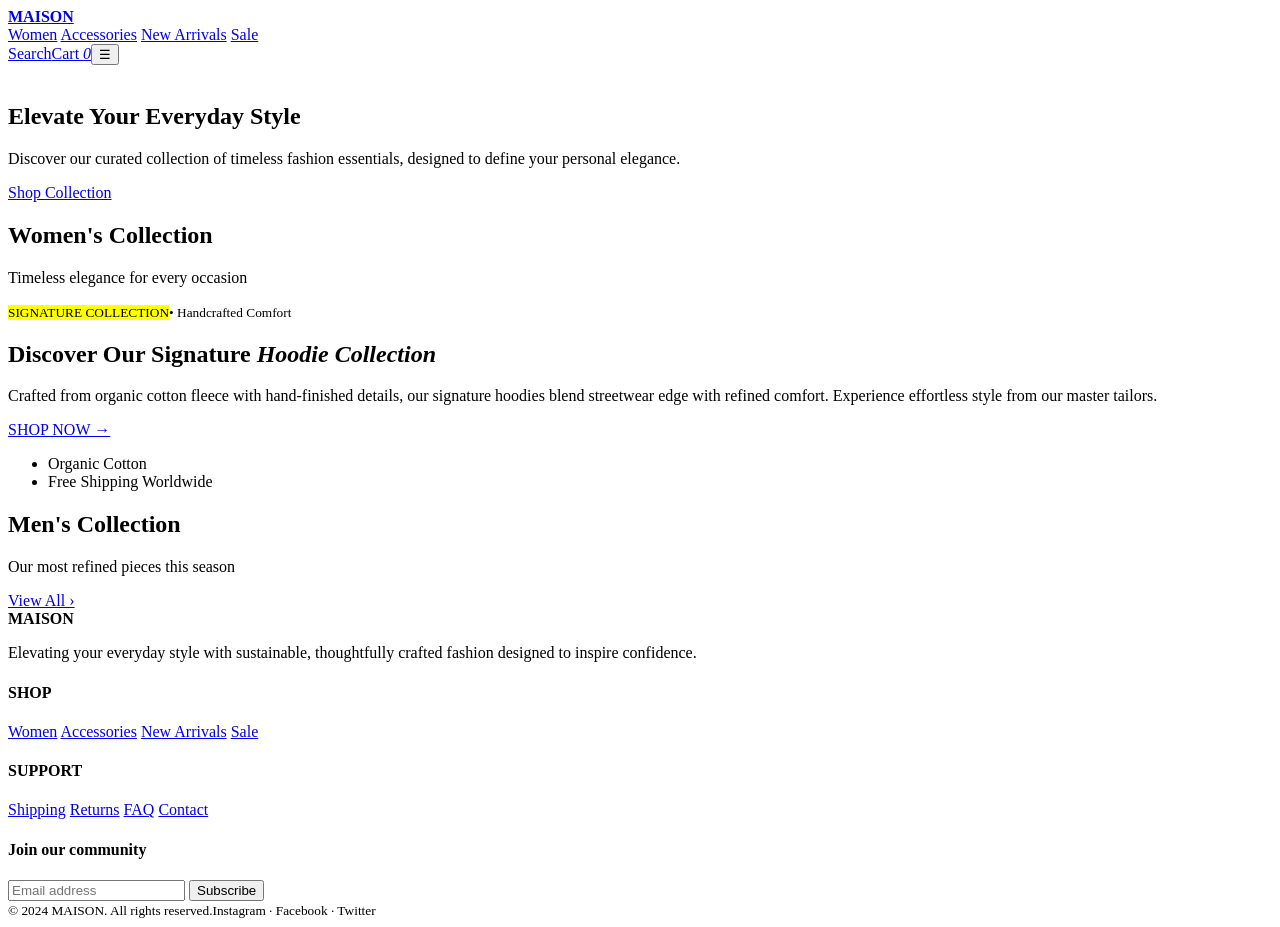
==== Ecommercefrontend/fashion.html @ 2657fc03 "Build the fashion page and the structure of the page" ====
<!DOCTYPE html>
<html lang="en">
<head>
    <meta charset="utf-8">
    <meta name="viewport" content="width=device-width,initial-scale=1">
    <title>MAISON</title>
    <link rel="preconnect" href="https://fonts.googleapis.com">
    <link href="https://fonts.googleapis.com/css2?family=Cormorant+Garamond:ital,wght@0,500;0,600;1,400&family=Inter:wght@400;500;600;700&family=Playfair+Display:wght@600&display=swap" rel="stylesheet">
    <link rel="stylesheet" href="style.css">
</head>
<body>
    <header class="bar">
        <a href="fashion.html"><b>MAISON</b></a>
        <nav aria-label="Main">
            <a href="#shop">Women</a>
            <a href="#shop">Accessories</a>
            <a href="#shop">New Arrivals</a>
            <a href="#shop" class="sale">Sale</a>
        </nav>
        <span><a aria-label="Search" href="#shop">Search</a><a aria-label="Cart" href="#shop">Cart <i class="count">0</i></a><button aria-expanded="false" aria-label="Menu" class="menu">☰</button></span>
    </header>
    <main>
        <section class="hero">
            <img src="images/placeholder.png" alt="">
            <h1>Elevate Your Everyday Style</h1>
            <p>Discover our curated collection of timeless fashion essentials, designed to define your personal elegance.</p>
            <a class="btn light" href="#shop">Shop Collection</a>
        </section>
        <section id="women">
            <div class="head">
                <div>
                    <h2>Women's Collection</h2>
                    <p>Timeless elegance for every occasion</p>
                </div>
            </div>
            <div class="grid" data-set="women"></div>
        </section>
        <section class="feature solo">
            <div>
                <small><mark>SIGNATURE COLLECTION</mark>• Handcrafted Comfort</small>
                <h2>Discover Our Signature <em>Hoodie Collection</em></h2>
                <p>Crafted from organic cotton fleece with hand-finished details, our signature hoodies blend streetwear edge with refined comfort. Experience effortless style from our master tailors.</p>
                <a class="btn" href="#shop">SHOP NOW →</a>
                <ul>
                    <li>Organic Cotton</li>
                    <li>Free Shipping Worldwide</li>
                </ul>
            </div>
        </section>
        <section id="men">
            <div class="head">
                <div>
                    <h2>Men's Collection</h2>
                    <p>Our most refined pieces this season</p>
                </div>
                <a href="#men">View All ›</a>
            </div>
            <div class="grid" data-set="men"></div>
        </section>
    </main>
    <footer class="foot">
        <div>
            <b>MAISON</b>
            <p>Elevating your everyday style with sustainable, thoughtfully crafted fashion designed to inspire confidence.</p>
        </div>
        <nav aria-label="Shop">
            <h4>SHOP</h4>
            <a href="#shop">Women</a>
            <a href="#shop">Accessories</a>
            <a href="#shop">New Arrivals</a>
            <a href="#shop">Sale</a>
        </nav>
        <nav aria-label="Support">
            <h4>SUPPORT</h4>
            <a href="#">Shipping</a>
            <a href="#">Returns</a>
            <a href="#">FAQ</a>
            <a href="#">Contact</a>
        </nav>
        <form novalidate="">
            <h4 class="join">Join our community</h4>
            <input name="email" type="email" placeholder="Email address" aria-label="Email address">
            <button>Subscribe</button>
            <output></output>
        </form>
        <small><span>© 2024 MAISON. All rights reserved.</span><span>Instagram · Facebook · Twitter</span></small>
    </footer>
    <script src="script.js"></script>
</body>
</html>
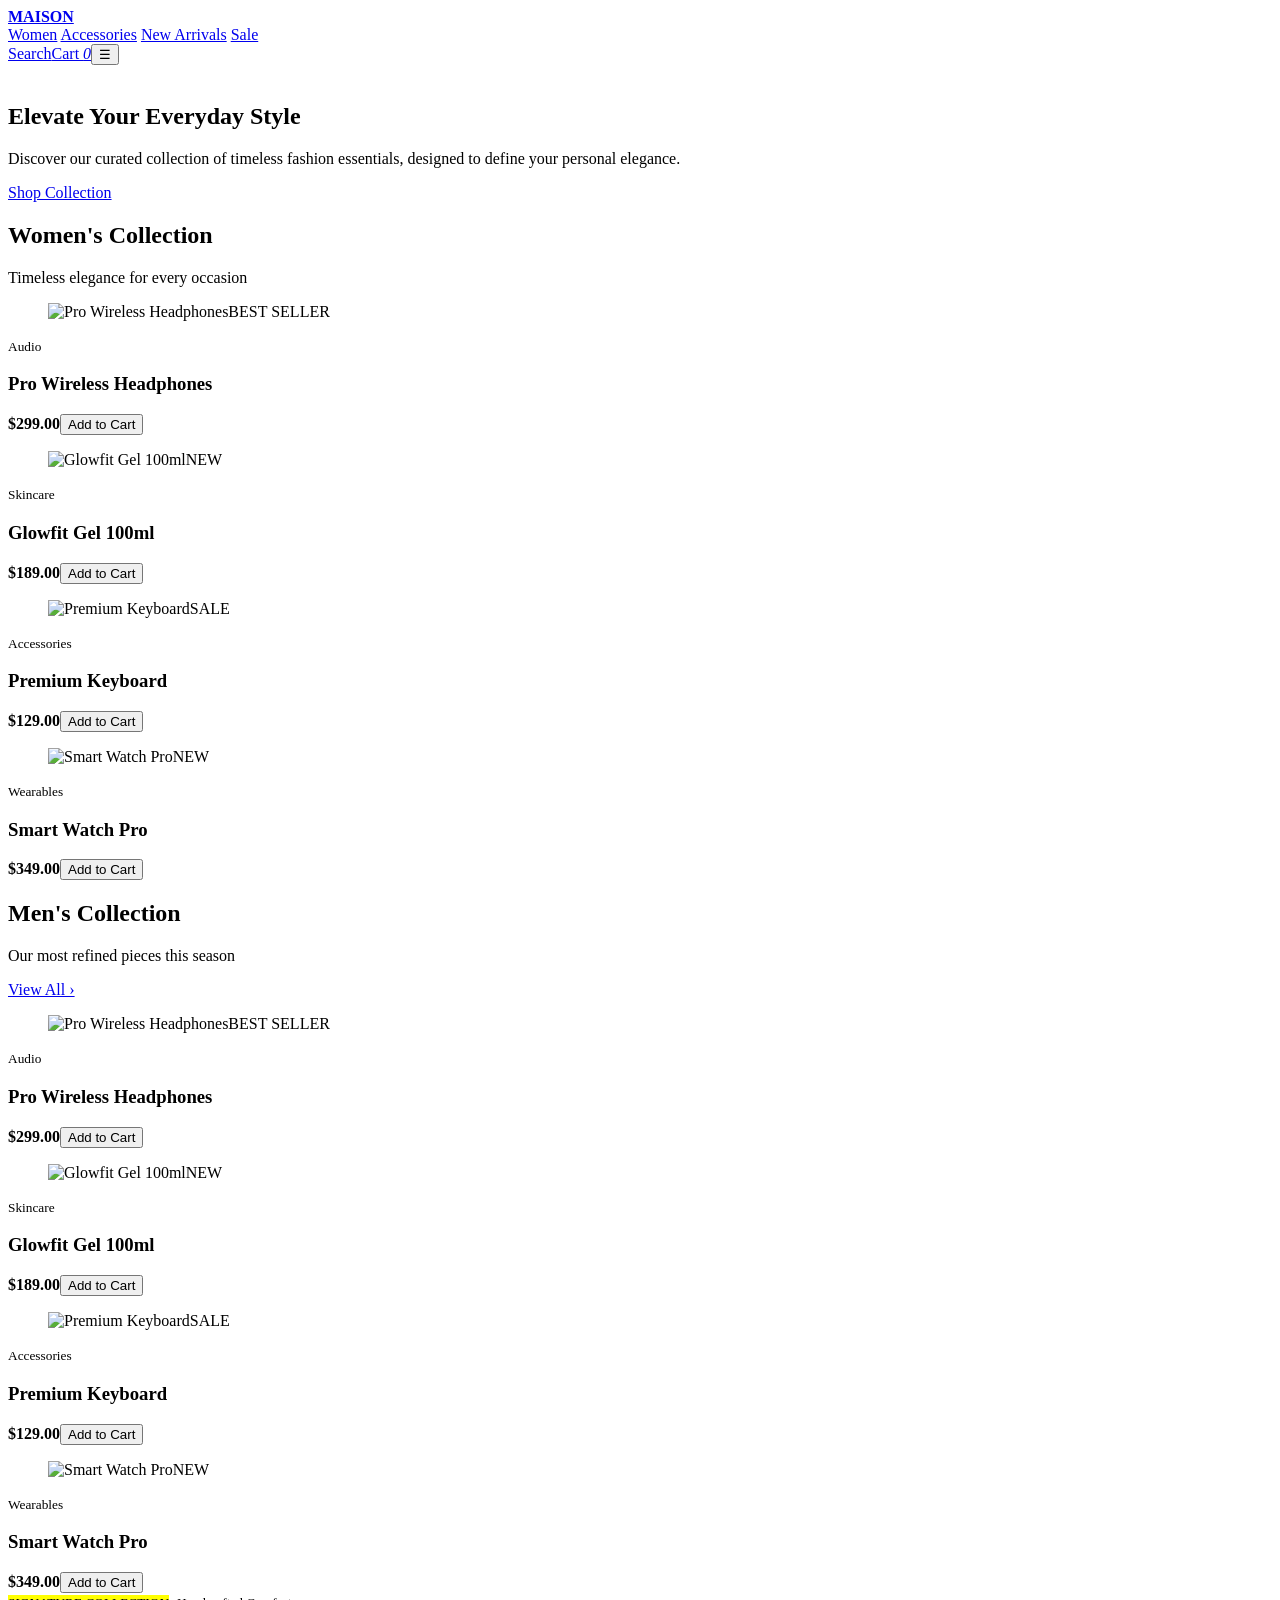
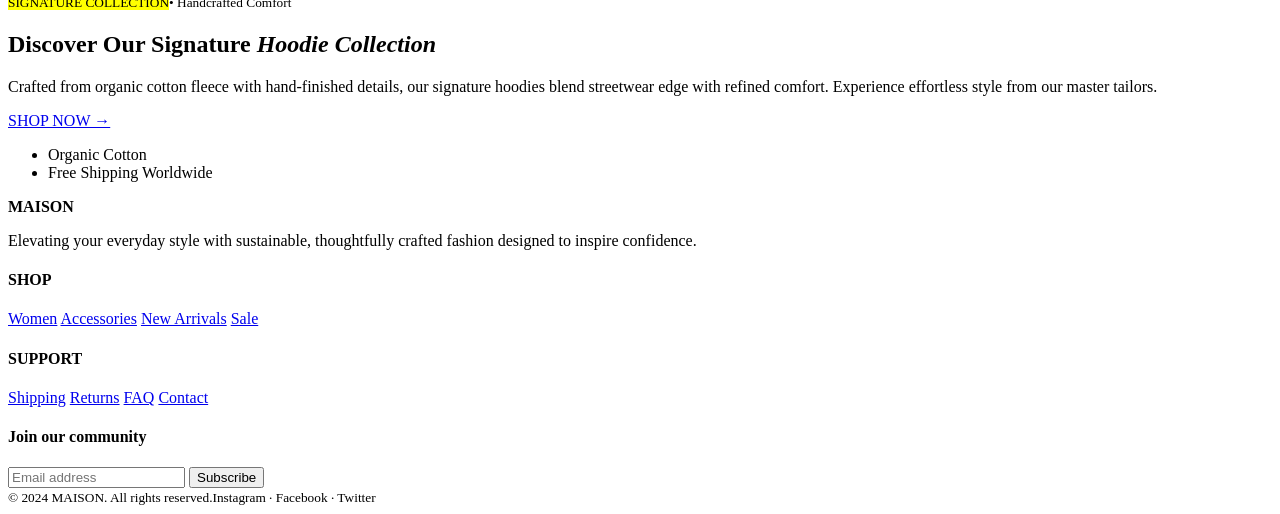
==== commit a1968e13: "add our products section" ====
--- a/Ecommercefrontend/fashion.html
+++ b/Ecommercefrontend/fashion.html
@@ -33,7 +33,69 @@
                     <p>Timeless elegance for every occasion</p>
                 </div>
             </div>
+            <div class="grid four">
+                <article class="card">
+                    <figure><img src="images/product-1.jpg" alt="Pro Wireless Headphones"><span>BEST SELLER</span></figure>
+                    <small>Audio</small>
+                    <h3>Pro Wireless Headphones</h3>
+                    <footer><b>$299.00</b><button>Add to Cart</button></footer>
+                </article>
+                <article class="card">
+                    <figure><img src="images/product-2.jpg" alt="Glowfit Gel 100ml"><span>NEW</span></figure>
+                    <small>Skincare</small>
+                    <h3>Glowfit Gel 100ml</h3>
+                    <footer><b>$189.00</b><button>Add to Cart</button></footer>
+                </article>
+                <article class="card">
+                    <figure><img src="images/product-3.jpg" alt="Premium Keyboard"><span>SALE</span></figure>
+                    <small>Accessories</small>
+                    <h3>Premium Keyboard</h3>
+                    <footer><b>$129.00</b><button>Add to Cart</button></footer>
+                </article>
+                <article class="card">
+                    <figure><img src="images/product-4.jpg" alt="Smart Watch Pro"><span>NEW</span></figure>
+                    <small>Wearables</small>
+                    <h3>Smart Watch Pro</h3>
+                    <footer><b>$349.00</b><button>Add to Cart</button></footer>
+                </article>
+            </div>
             <div class="grid" data-set="women"></div>
+        </section>
+        <section id="men">
+            <div class="head">
+                <div>
+                    <h2>Men's Collection</h2>
+                    <p>Our most refined pieces this season</p>
+                </div>
+                <a href="#men">View All ›</a>
+            </div>
+            <div class="grid four">
+                <article class="card">
+                    <figure><img src="images/product-1.jpg" alt="Pro Wireless Headphones"><span>BEST SELLER</span></figure>
+                    <small>Audio</small>
+                    <h3>Pro Wireless Headphones</h3>
+                    <footer><b>$299.00</b><button>Add to Cart</button></footer>
+                </article>
+                <article class="card">
+                    <figure><img src="images/product-2.jpg" alt="Glowfit Gel 100ml"><span>NEW</span></figure>
+                    <small>Skincare</small>
+                    <h3>Glowfit Gel 100ml</h3>
+                    <footer><b>$189.00</b><button>Add to Cart</button></footer>
+                </article>
+                <article class="card">
+                    <figure><img src="images/product-3.jpg" alt="Premium Keyboard"><span>SALE</span></figure>
+                    <small>Accessories</small>
+                    <h3>Premium Keyboard</h3>
+                    <footer><b>$129.00</b><button>Add to Cart</button></footer>
+                </article>
+                <article class="card">
+                    <figure><img src="images/product-4.jpg" alt="Smart Watch Pro"><span>NEW</span></figure>
+                    <small>Wearables</small>
+                    <h3>Smart Watch Pro</h3>
+                    <footer><b>$349.00</b><button>Add to Cart</button></footer>
+                </article>
+            </div>
+            <div class="grid" data-set="men"></div>
         </section>
         <section class="feature solo">
             <div>
@@ -47,16 +109,7 @@
                 </ul>
             </div>
         </section>
-        <section id="men">
-            <div class="head">
-                <div>
-                    <h2>Men's Collection</h2>
-                    <p>Our most refined pieces this season</p>
-                </div>
-                <a href="#men">View All ›</a>
-            </div>
-            <div class="grid" data-set="men"></div>
-        </section>
+
     </main>
     <footer class="foot">
         <div>
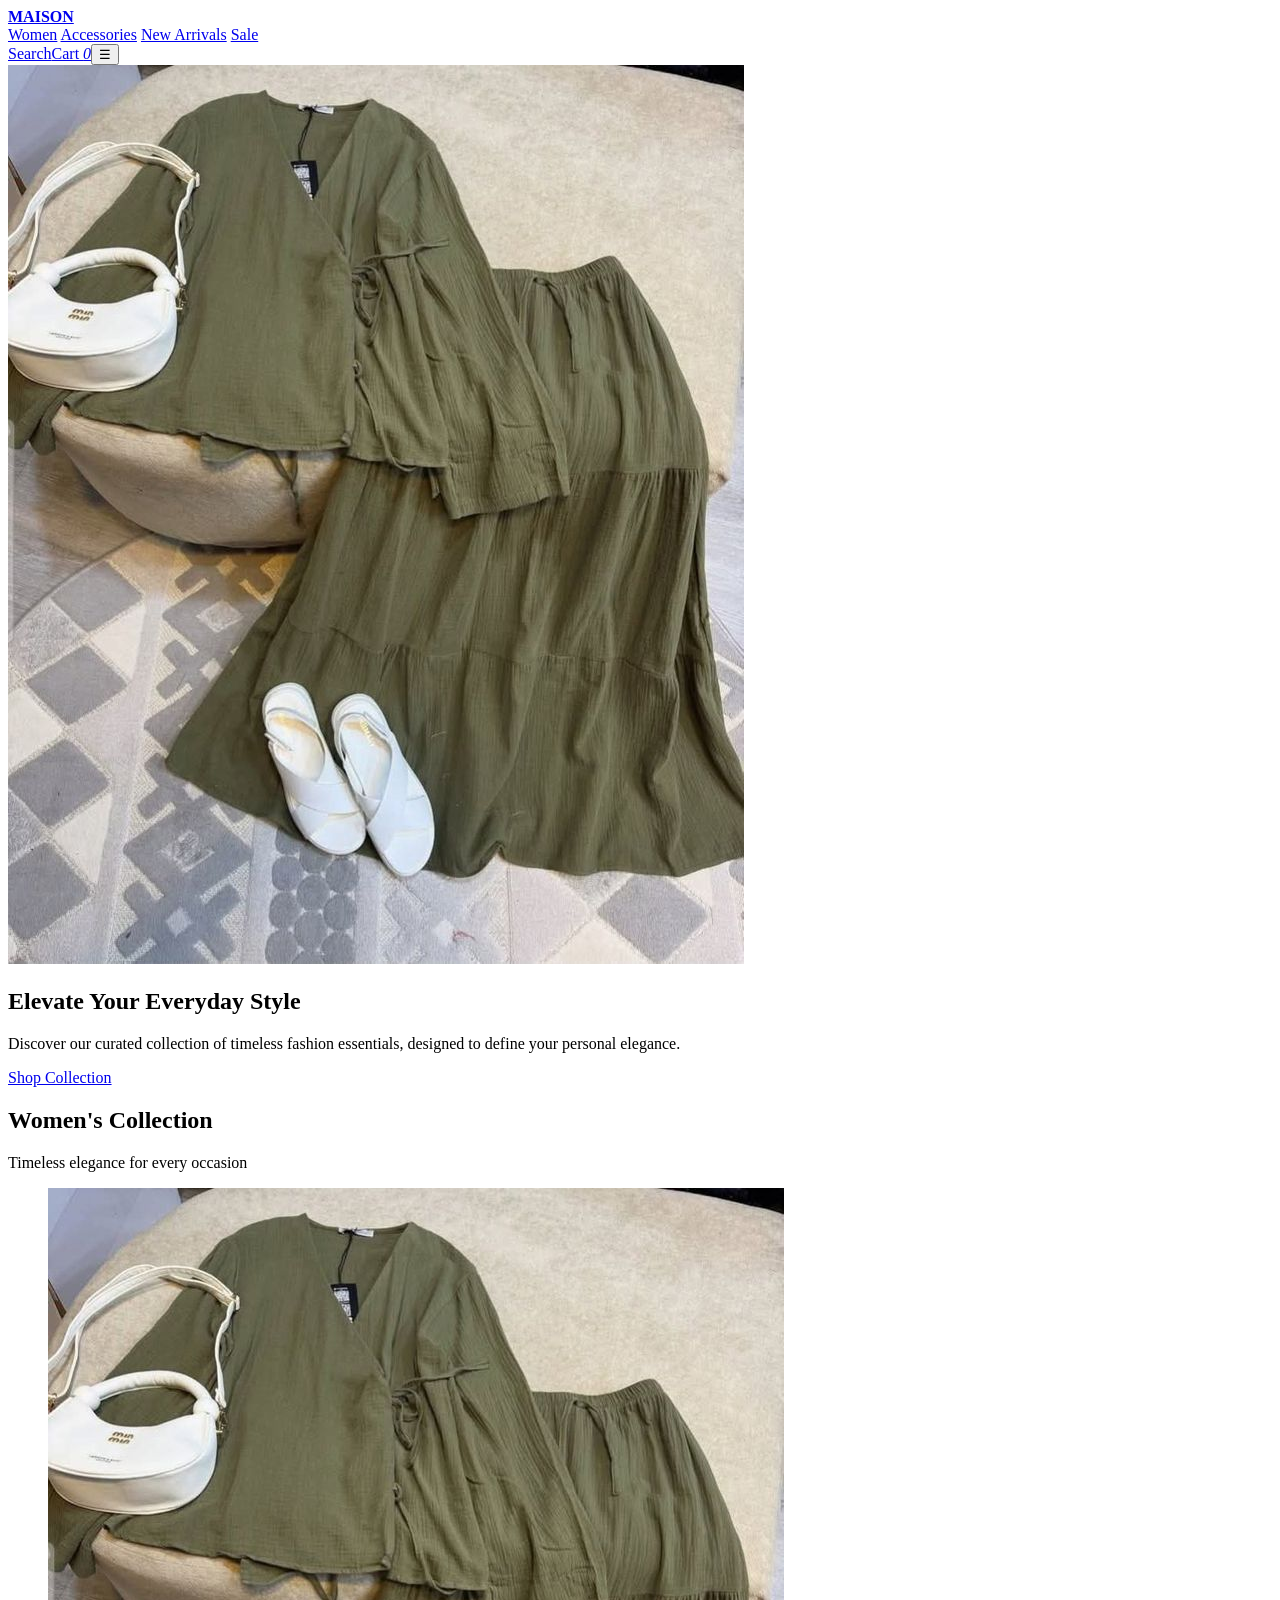
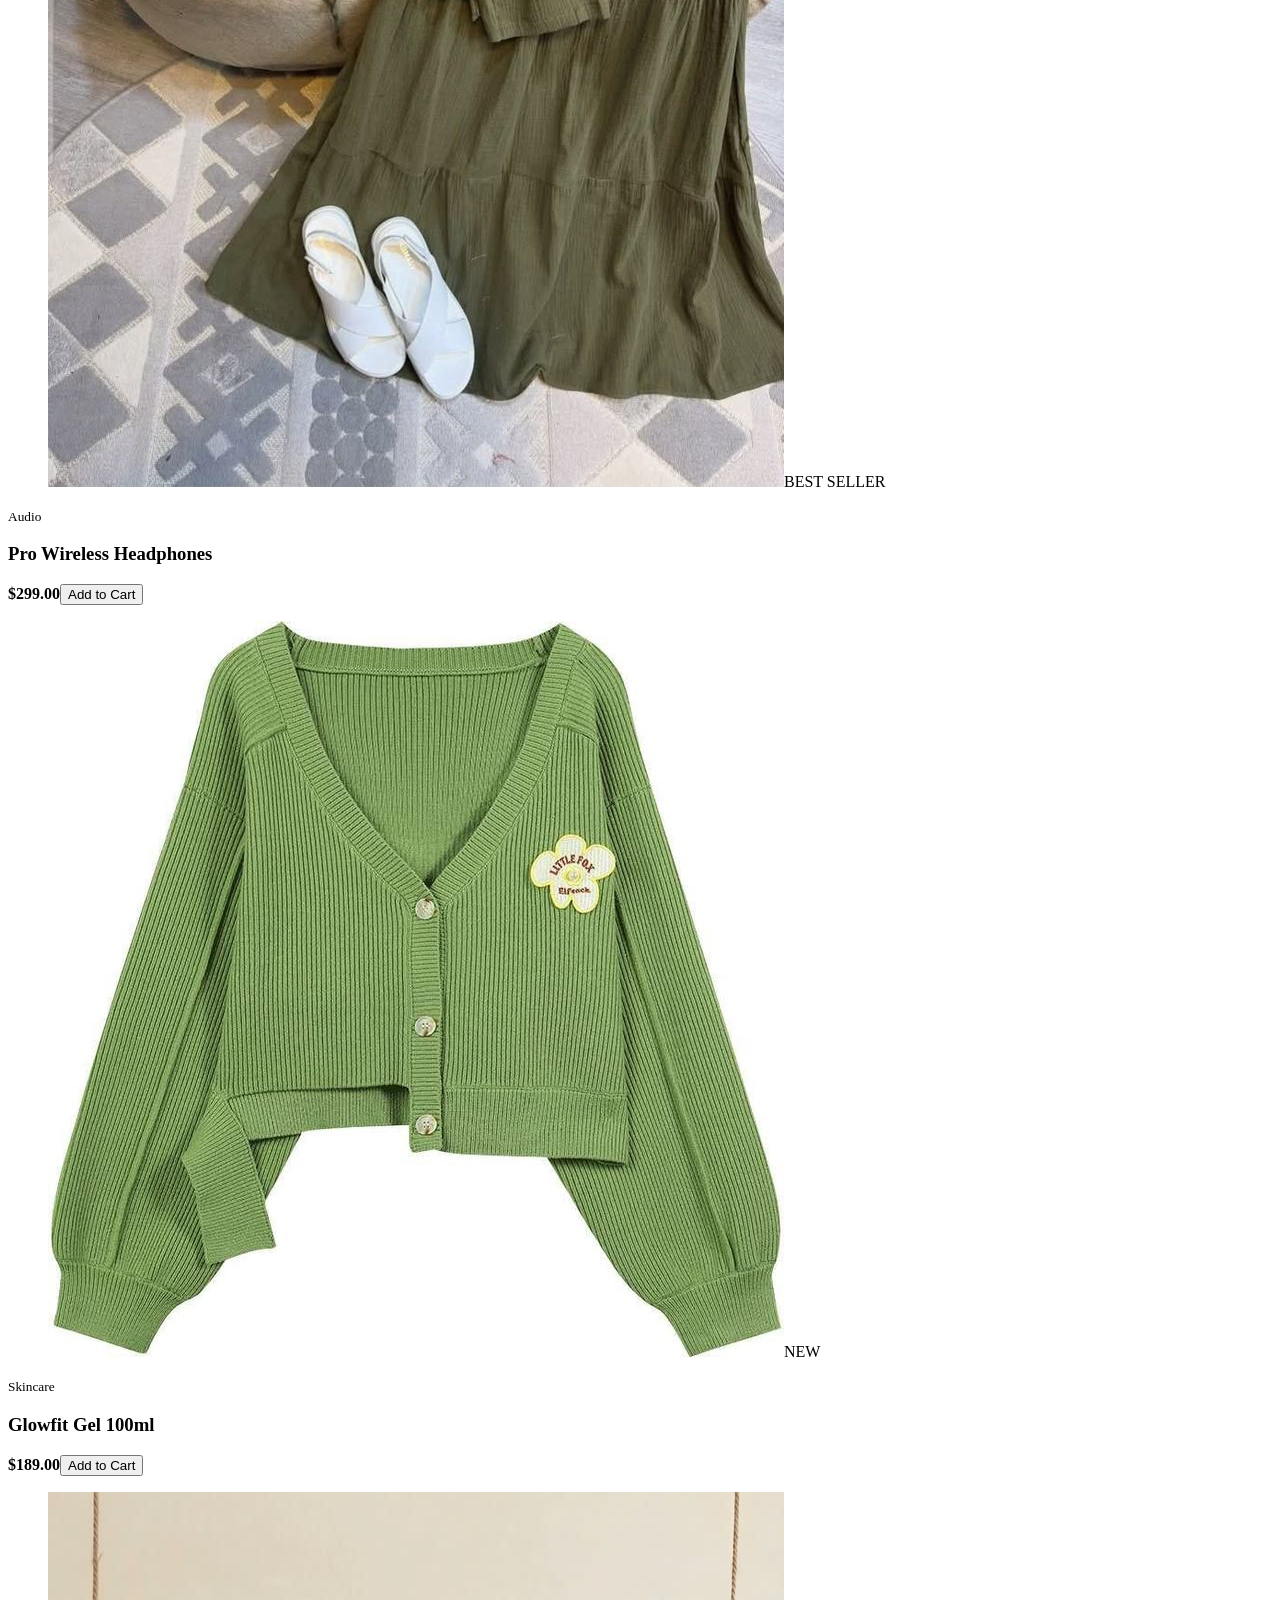
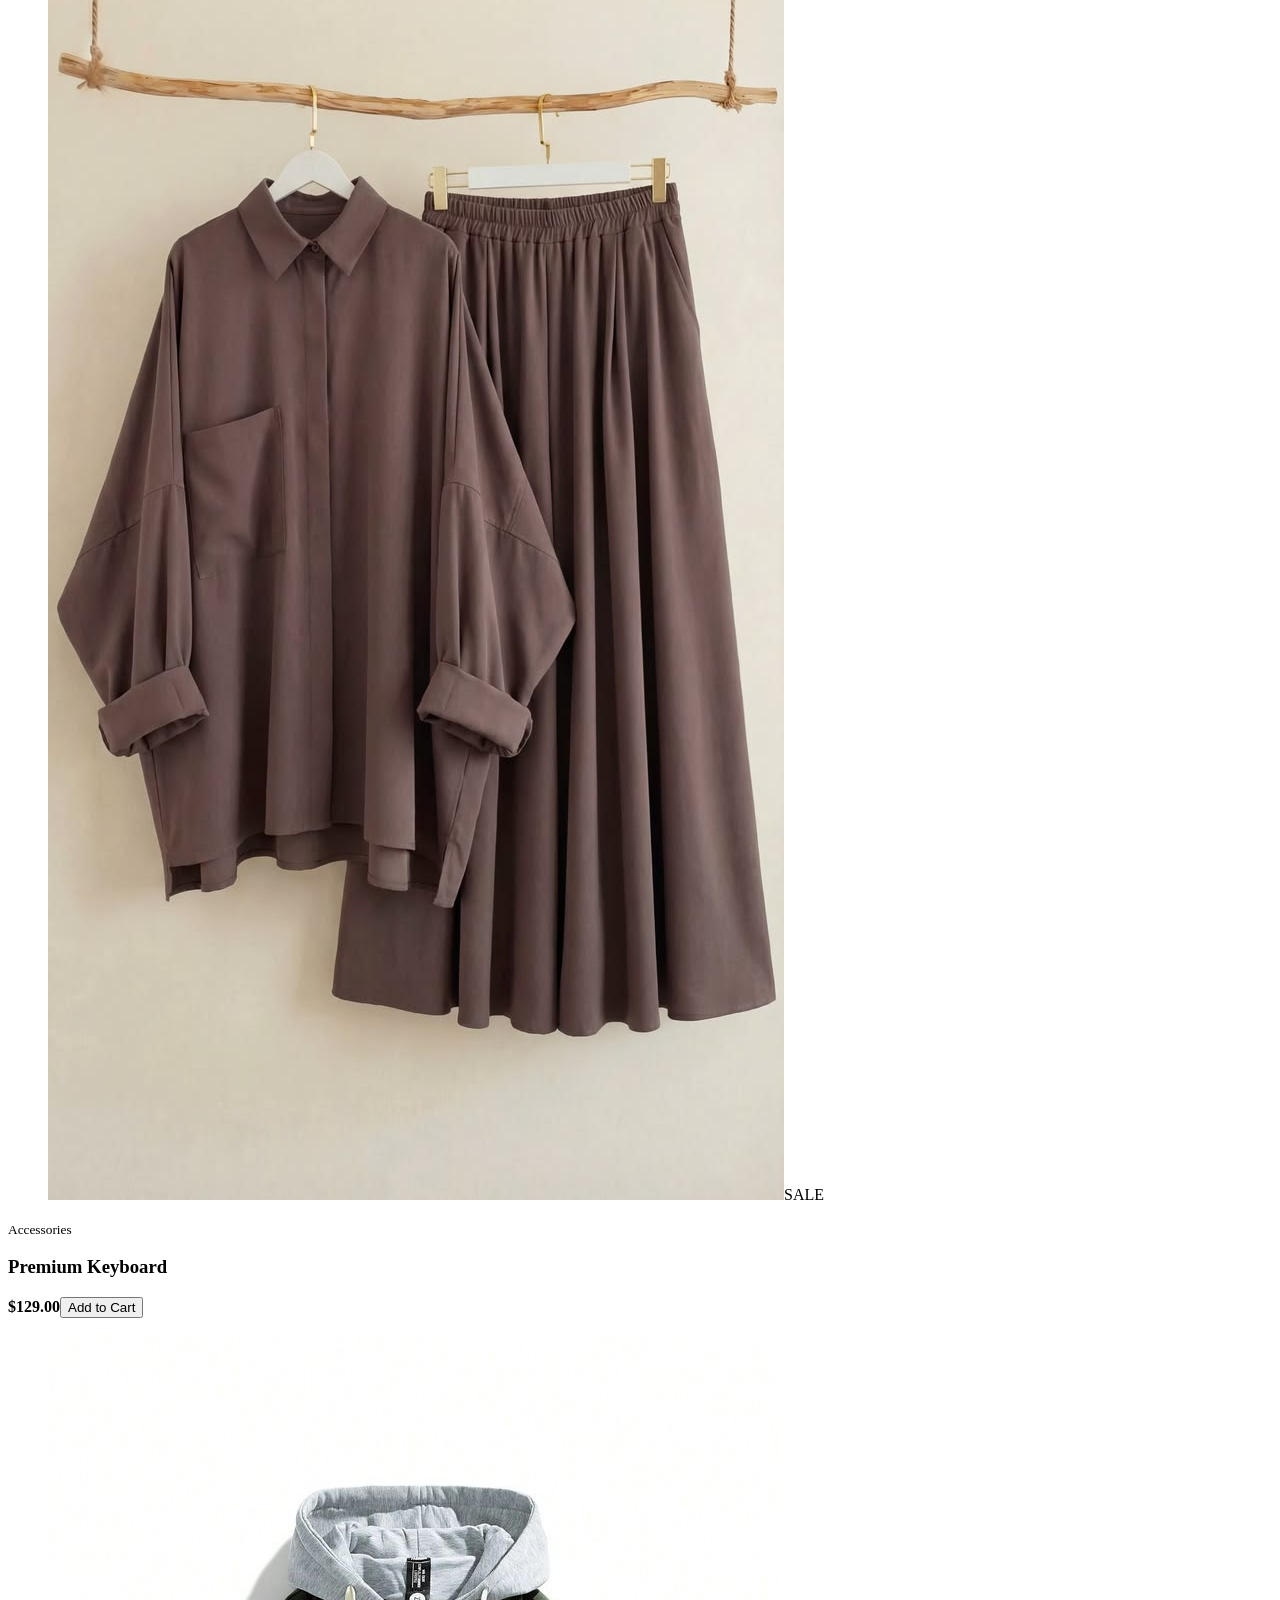
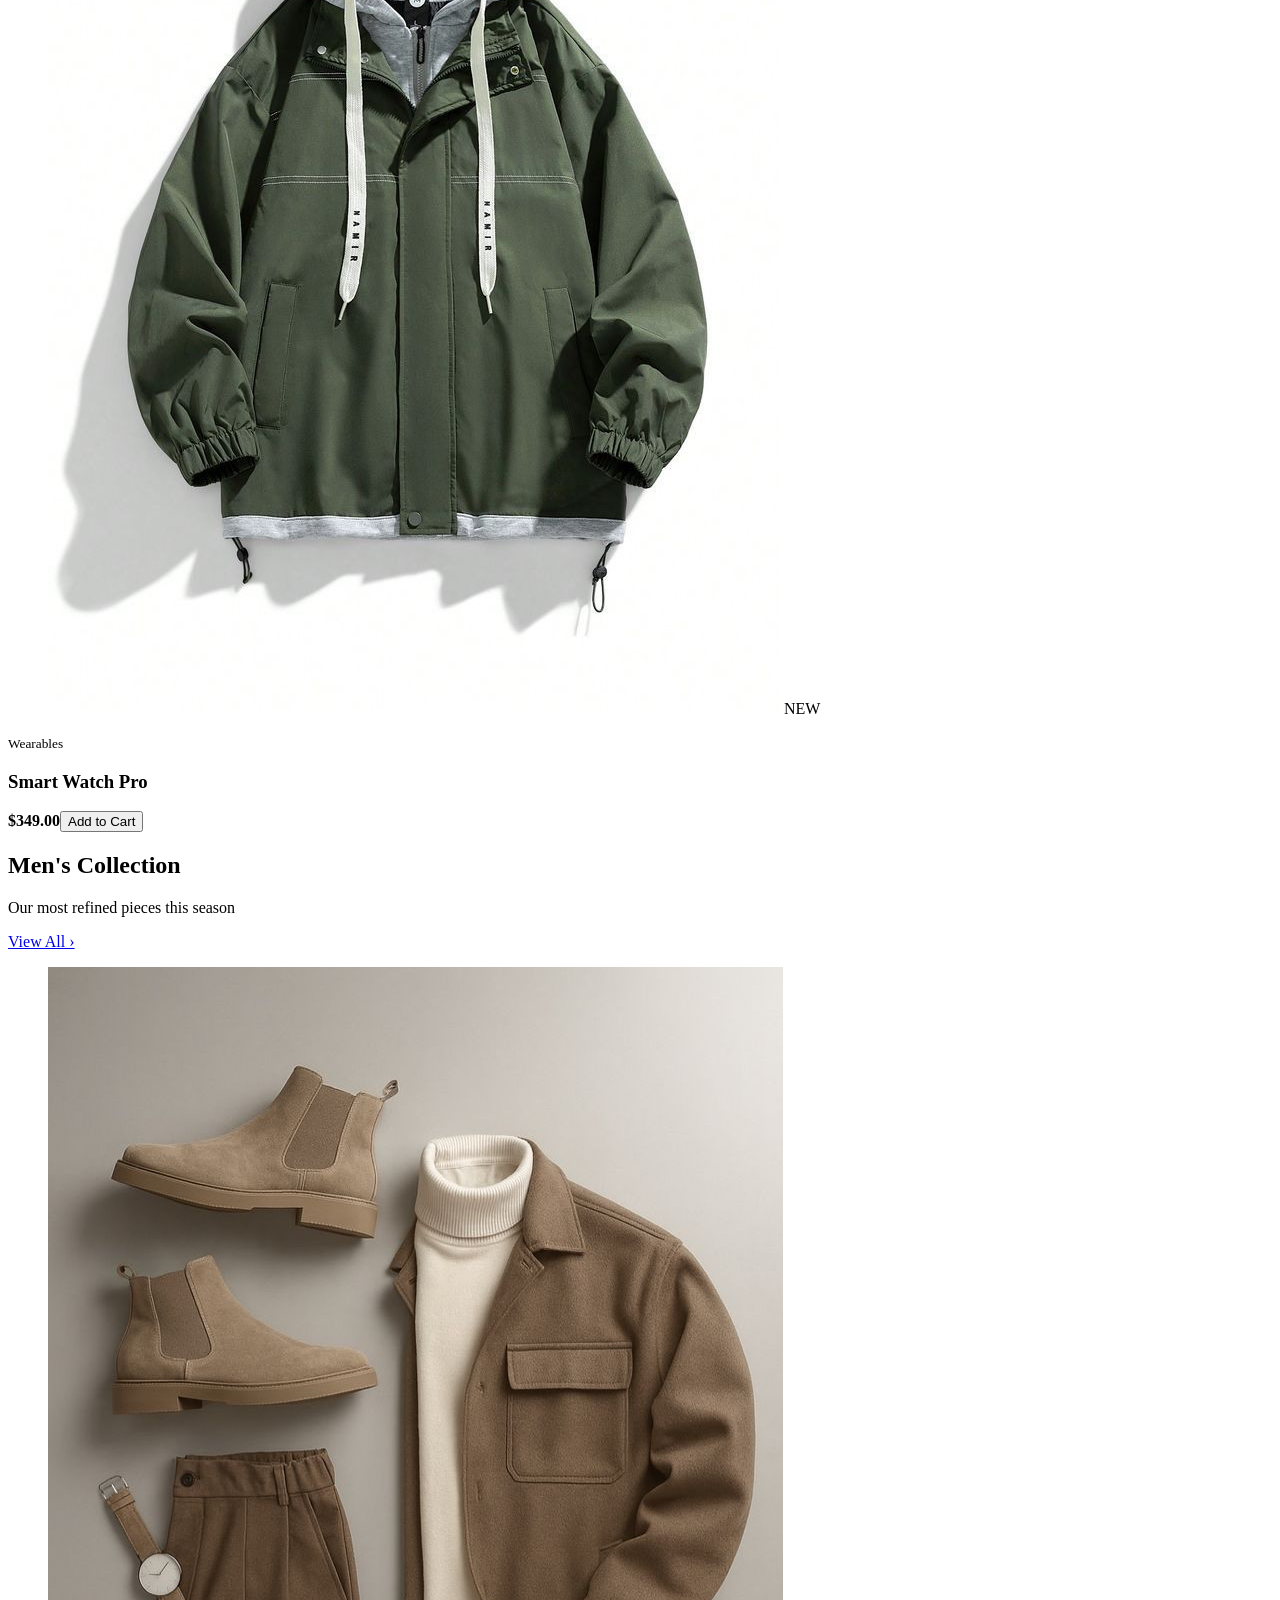
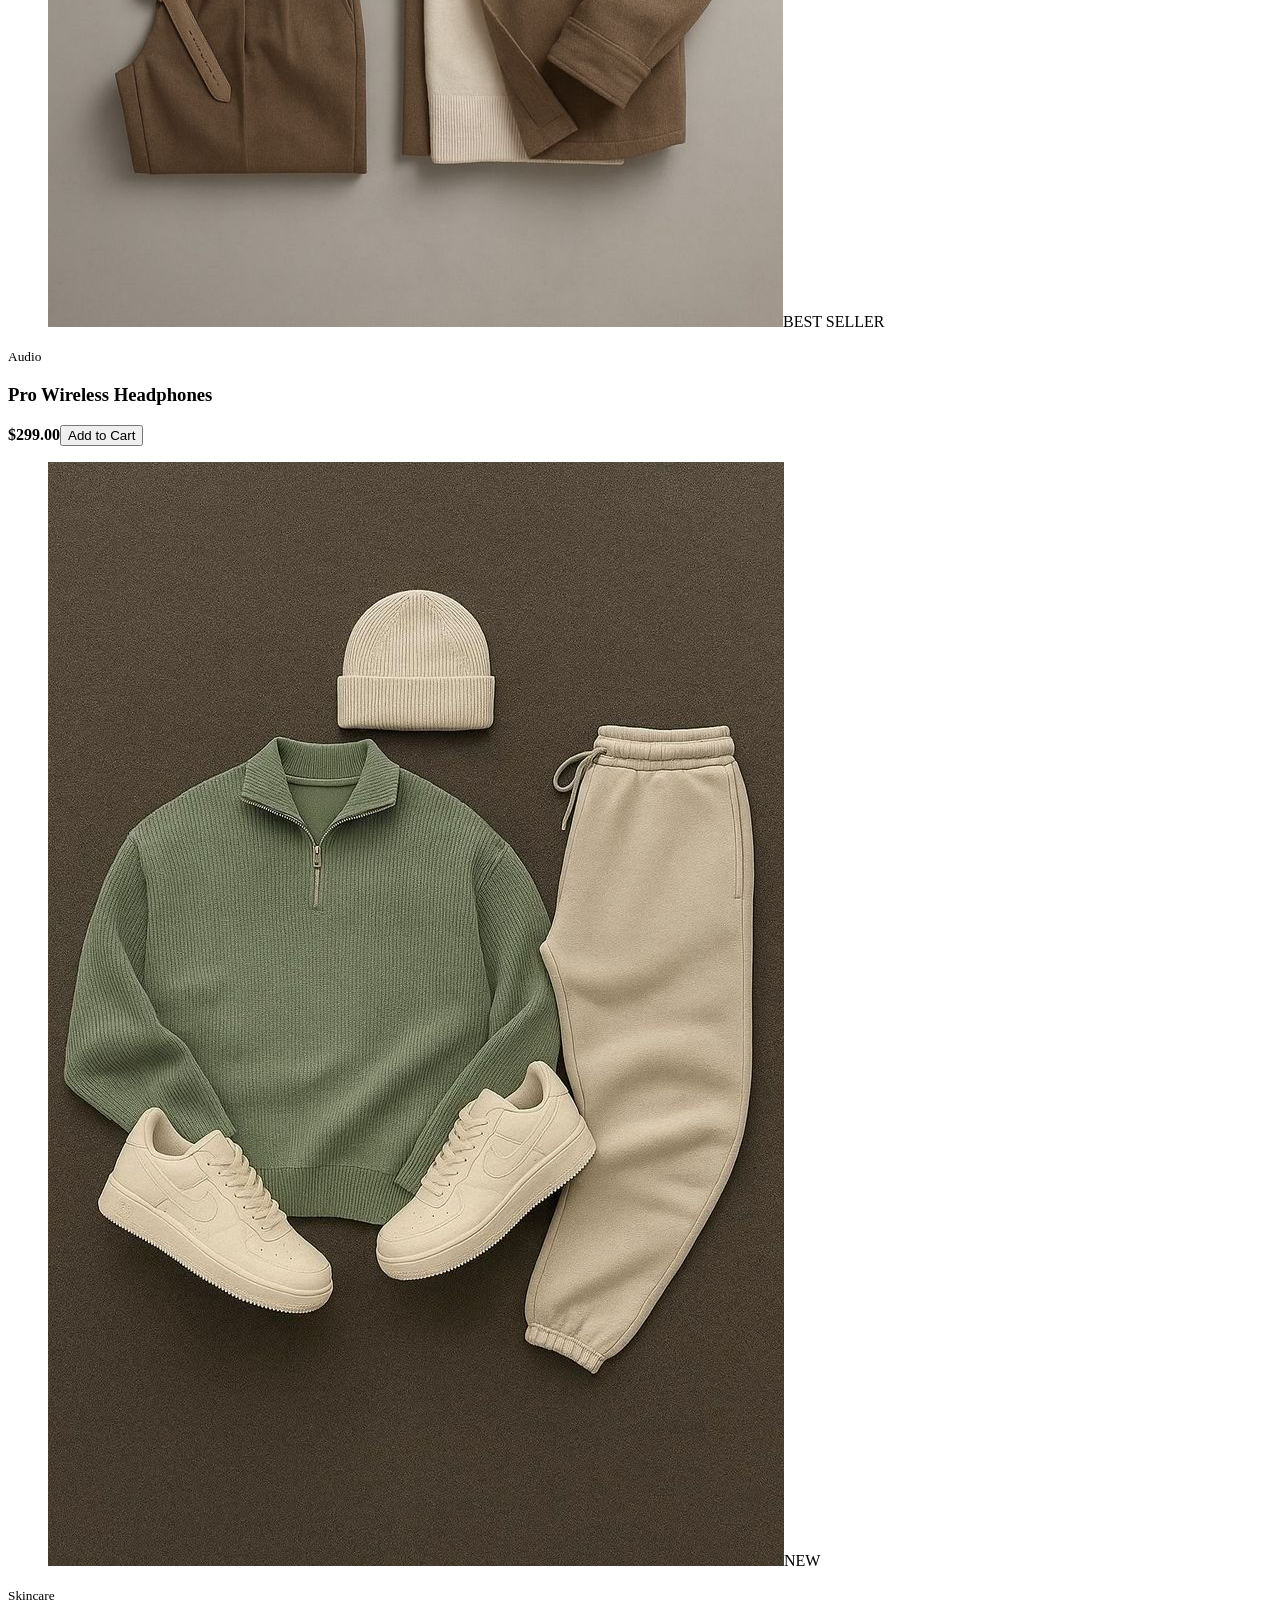
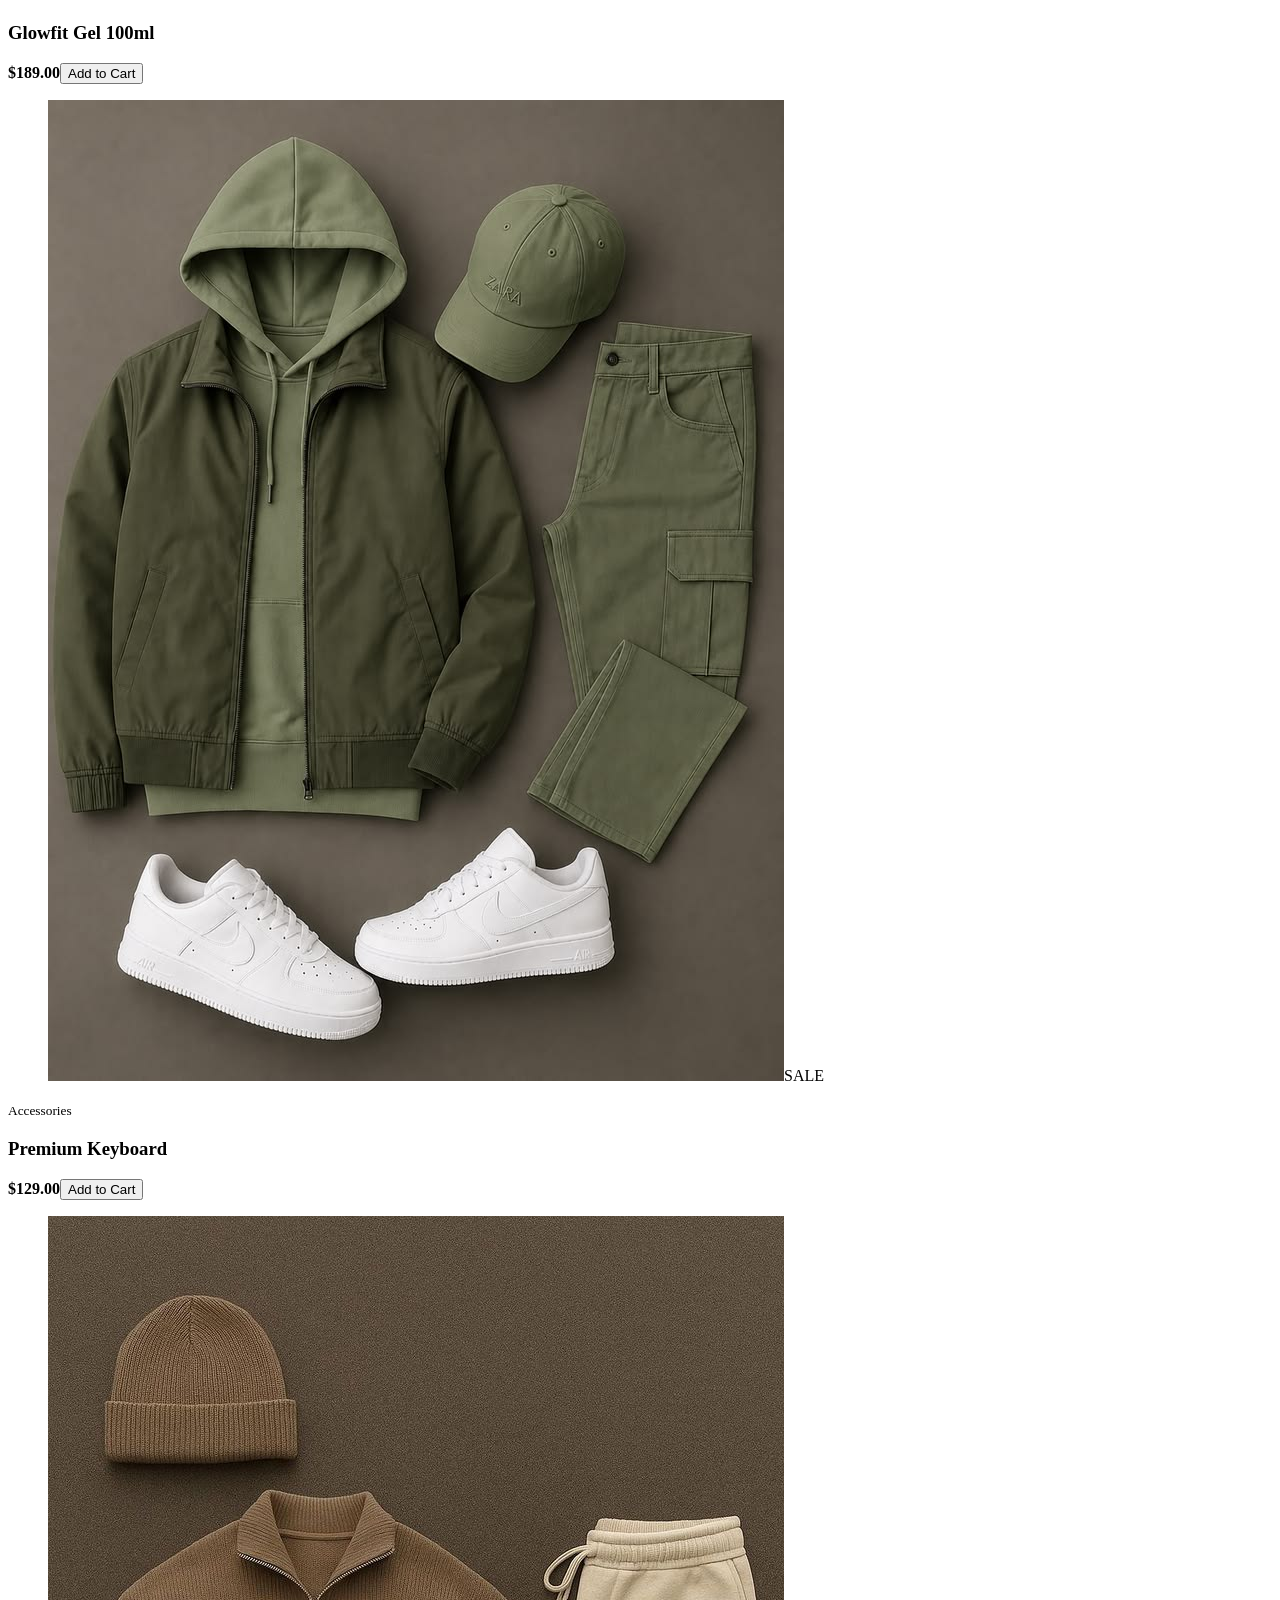
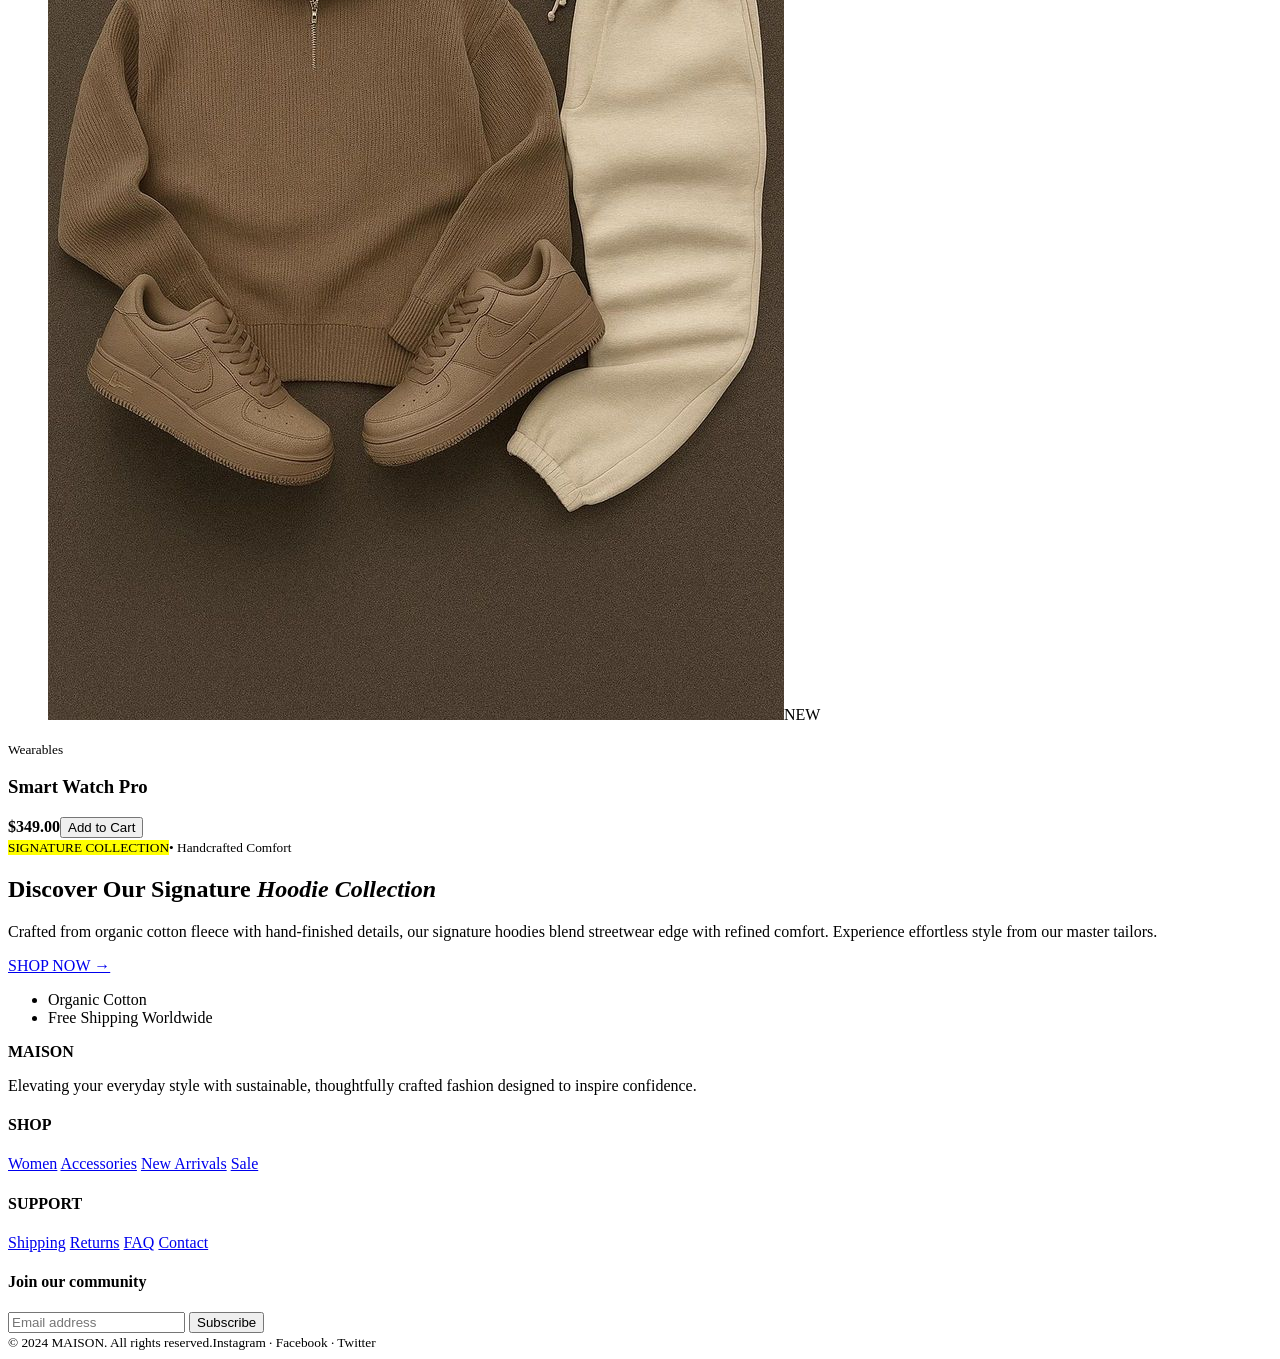
==== commit 7154daa8: "add all products picture" ====
--- a/Ecommercefrontend/fashion.html
+++ b/Ecommercefrontend/fashion.html
@@ -21,7 +21,7 @@
     </header>
     <main>
         <section class="hero">
-            <img src="images/placeholder.png" alt="">
+            <img src="images/style/p1.jpg" alt="">
             <h1>Elevate Your Everyday Style</h1>
             <p>Discover our curated collection of timeless fashion essentials, designed to define your personal elegance.</p>
             <a class="btn light" href="#shop">Shop Collection</a>
@@ -35,25 +35,25 @@
             </div>
             <div class="grid four">
                 <article class="card">
-                    <figure><img src="images/product-1.jpg" alt="Pro Wireless Headphones"><span>BEST SELLER</span></figure>
+                    <figure><img src="images/style/p1.jpg" alt="Pro Wireless Headphones"><span>BEST SELLER</span></figure>
                     <small>Audio</small>
                     <h3>Pro Wireless Headphones</h3>
                     <footer><b>$299.00</b><button>Add to Cart</button></footer>
                 </article>
                 <article class="card">
-                    <figure><img src="images/product-2.jpg" alt="Glowfit Gel 100ml"><span>NEW</span></figure>
+                    <figure><img src="images/style/p2.jpg" alt="Glowfit Gel 100ml"><span>NEW</span></figure>
                     <small>Skincare</small>
                     <h3>Glowfit Gel 100ml</h3>
                     <footer><b>$189.00</b><button>Add to Cart</button></footer>
                 </article>
                 <article class="card">
-                    <figure><img src="images/product-3.jpg" alt="Premium Keyboard"><span>SALE</span></figure>
+                    <figure><img src="images/style/p3.jpg" alt="Premium Keyboard"><span>SALE</span></figure>
                     <small>Accessories</small>
                     <h3>Premium Keyboard</h3>
                     <footer><b>$129.00</b><button>Add to Cart</button></footer>
                 </article>
                 <article class="card">
-                    <figure><img src="images/product-4.jpg" alt="Smart Watch Pro"><span>NEW</span></figure>
+                    <figure><img src="images/style/p4.jpg" alt="Smart Watch Pro"><span>NEW</span></figure>
                     <small>Wearables</small>
                     <h3>Smart Watch Pro</h3>
                     <footer><b>$349.00</b><button>Add to Cart</button></footer>
@@ -71,25 +71,25 @@
             </div>
             <div class="grid four">
                 <article class="card">
-                    <figure><img src="images/product-1.jpg" alt="Pro Wireless Headphones"><span>BEST SELLER</span></figure>
+                    <figure><img src="images/style/p5.jpg" alt="Pro Wireless Headphones"><span>BEST SELLER</span></figure>
                     <small>Audio</small>
                     <h3>Pro Wireless Headphones</h3>
                     <footer><b>$299.00</b><button>Add to Cart</button></footer>
                 </article>
                 <article class="card">
-                    <figure><img src="images/product-2.jpg" alt="Glowfit Gel 100ml"><span>NEW</span></figure>
+                    <figure><img src="images/style/p6.jpg" alt="Glowfit Gel 100ml"><span>NEW</span></figure>
                     <small>Skincare</small>
                     <h3>Glowfit Gel 100ml</h3>
                     <footer><b>$189.00</b><button>Add to Cart</button></footer>
                 </article>
                 <article class="card">
-                    <figure><img src="images/product-3.jpg" alt="Premium Keyboard"><span>SALE</span></figure>
+                    <figure><img src="images/style/p7.jpg" alt="Premium Keyboard"><span>SALE</span></figure>
                     <small>Accessories</small>
                     <h3>Premium Keyboard</h3>
                     <footer><b>$129.00</b><button>Add to Cart</button></footer>
                 </article>
                 <article class="card">
-                    <figure><img src="images/product-4.jpg" alt="Smart Watch Pro"><span>NEW</span></figure>
+                    <figure><img src="images/style/p8.jpg" alt="Smart Watch Pro"><span>NEW</span></figure>
                     <small>Wearables</small>
                     <h3>Smart Watch Pro</h3>
                     <footer><b>$349.00</b><button>Add to Cart</button></footer>
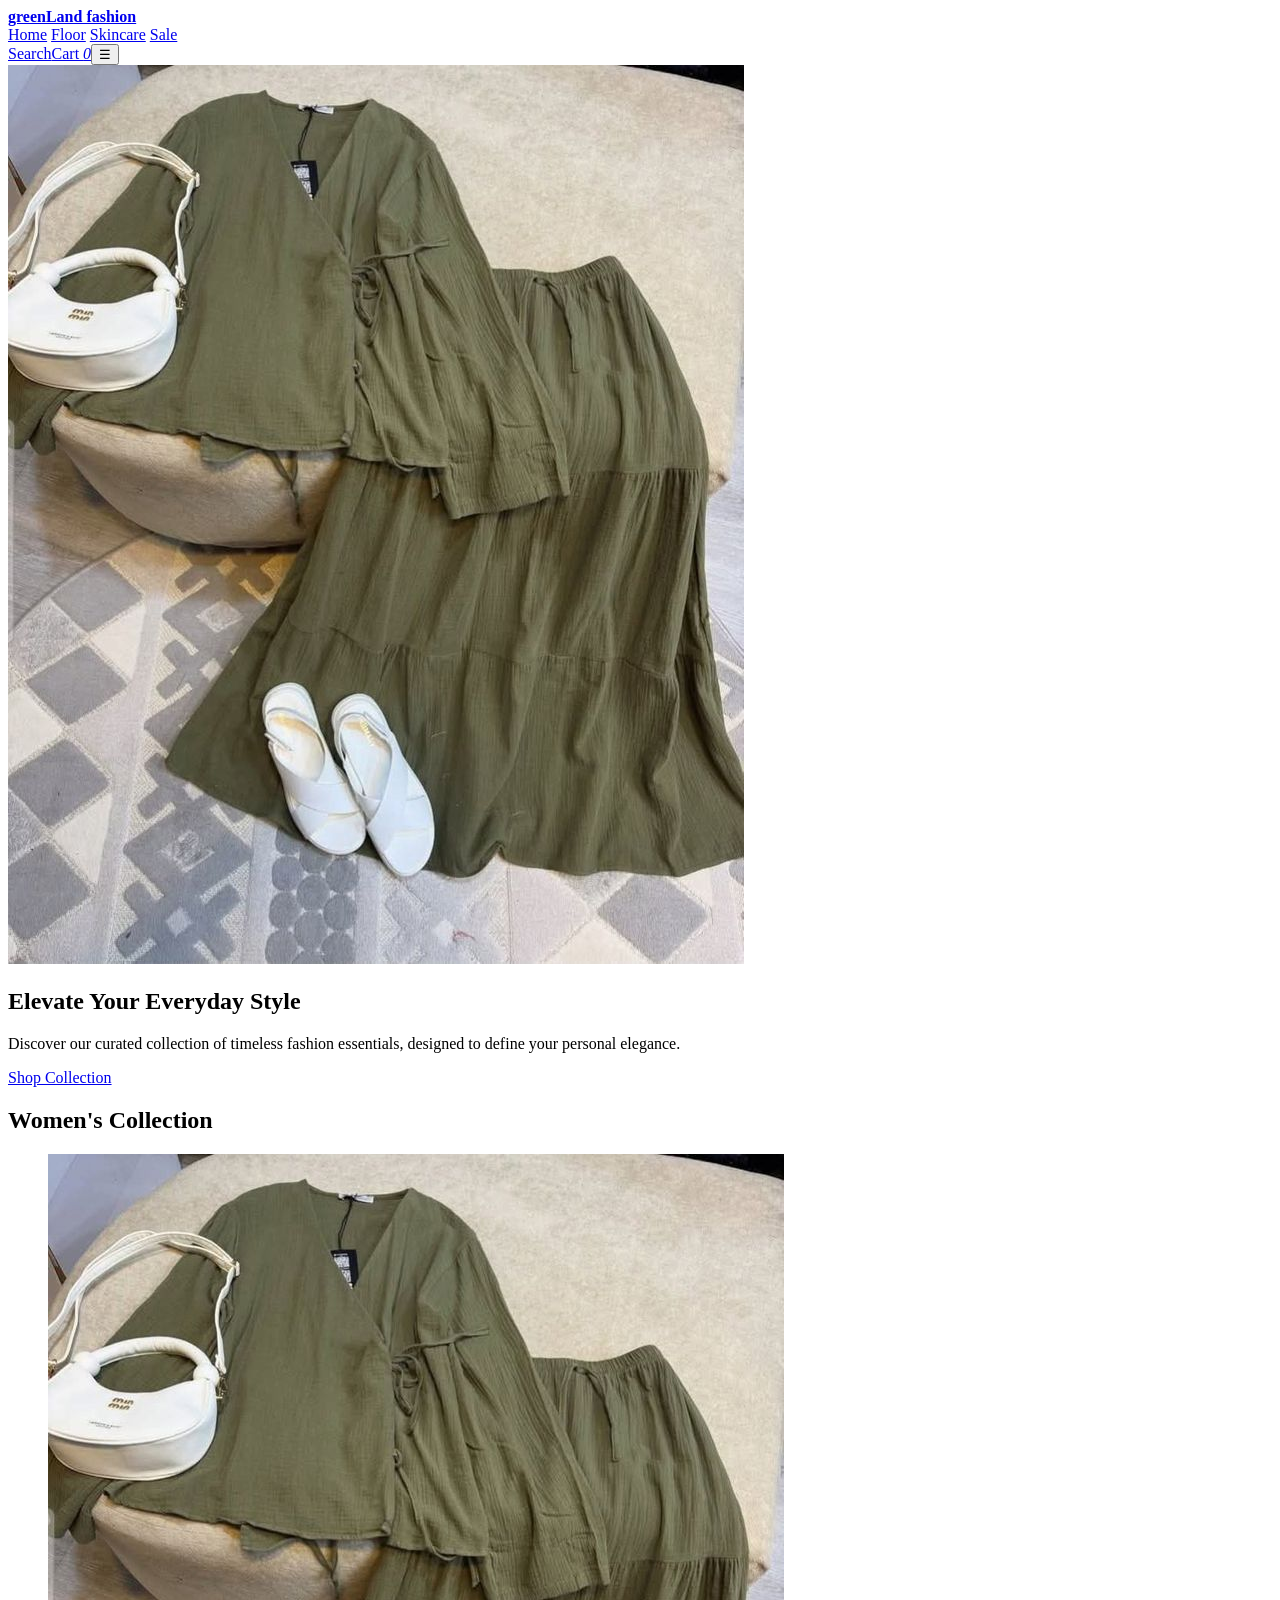
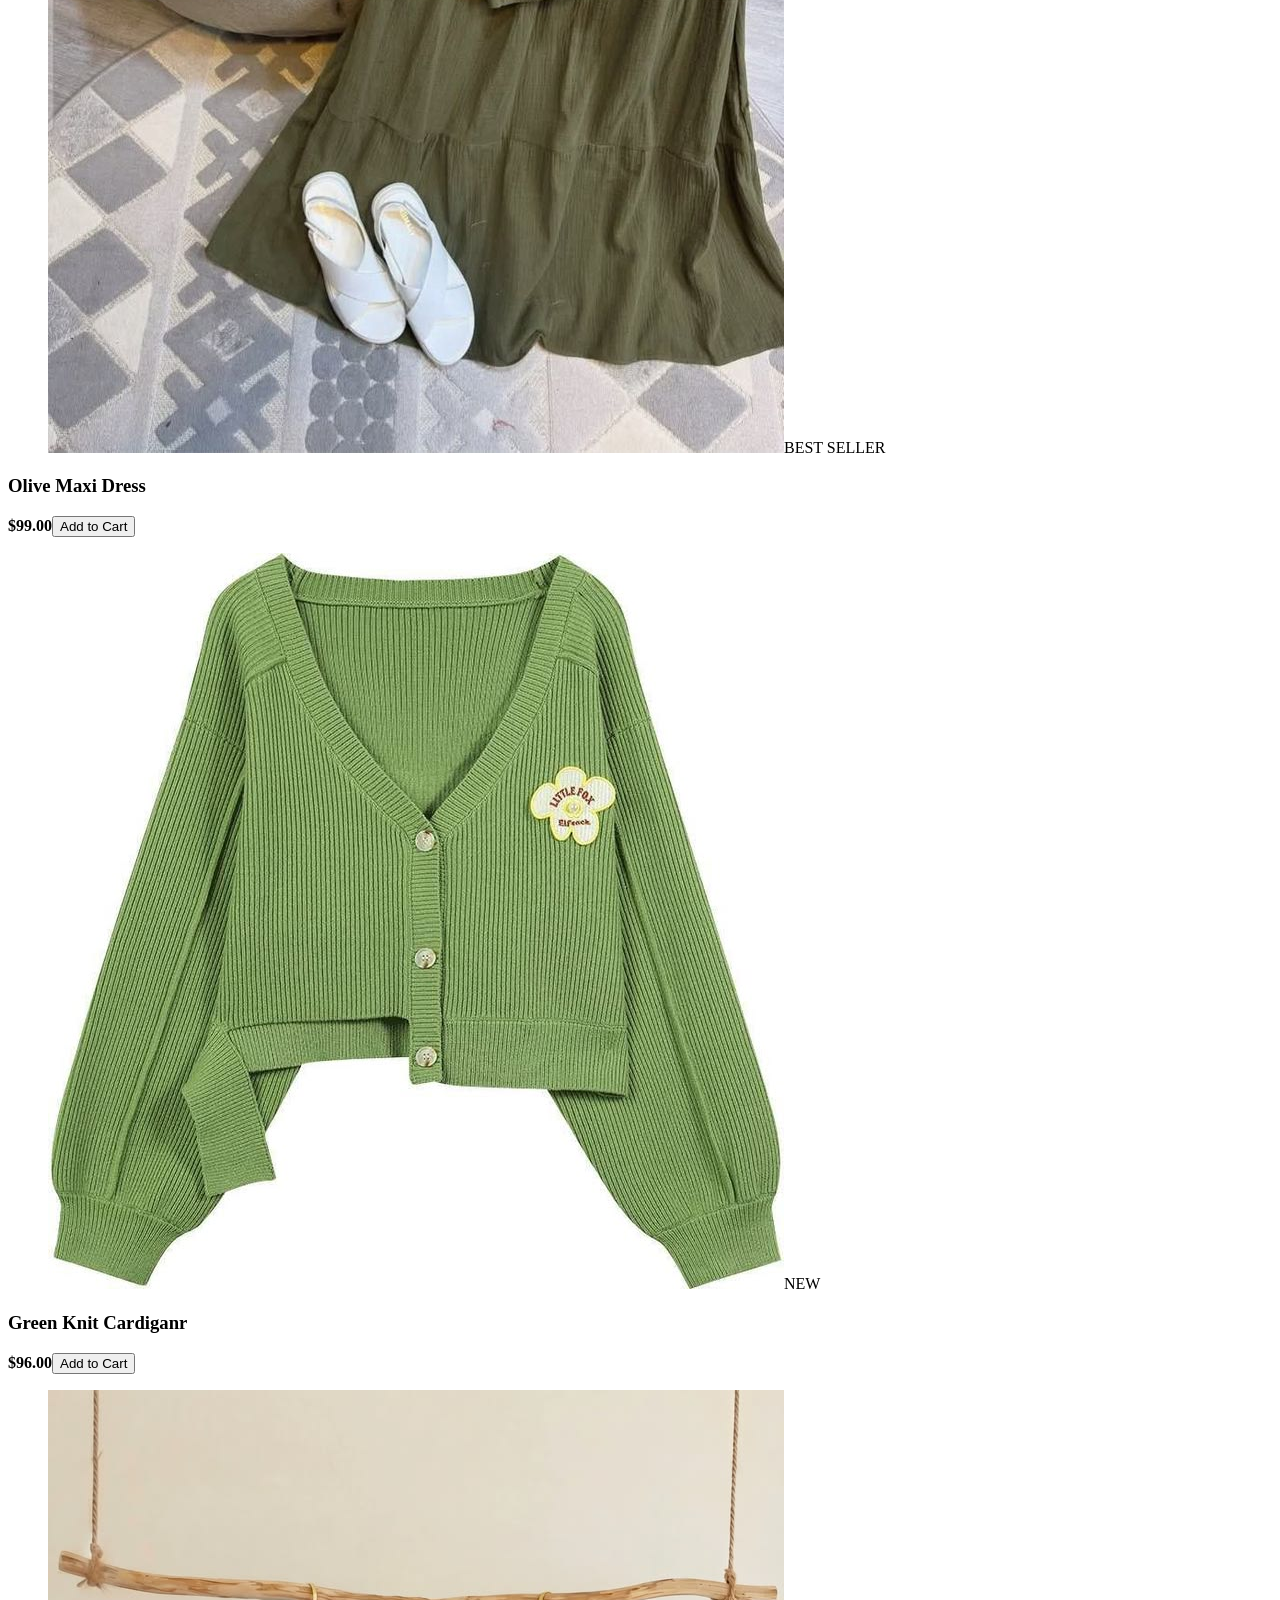
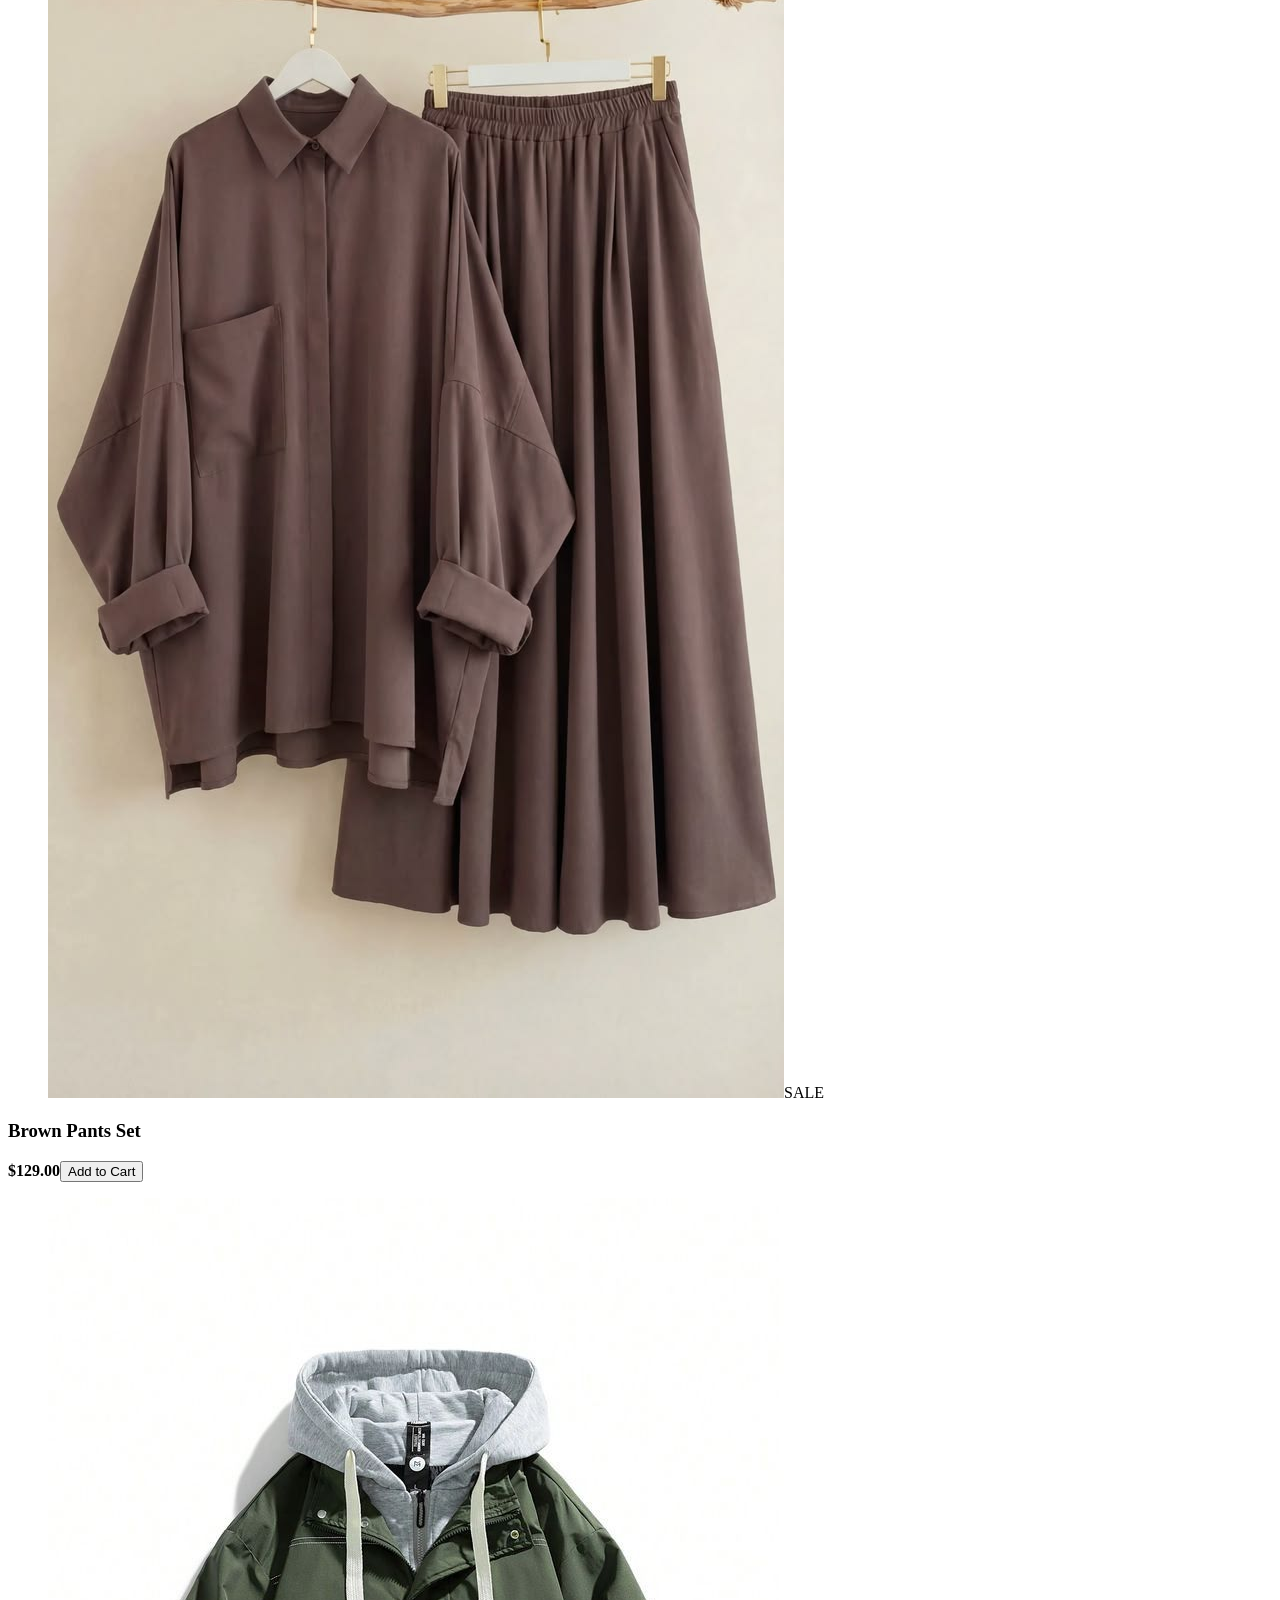
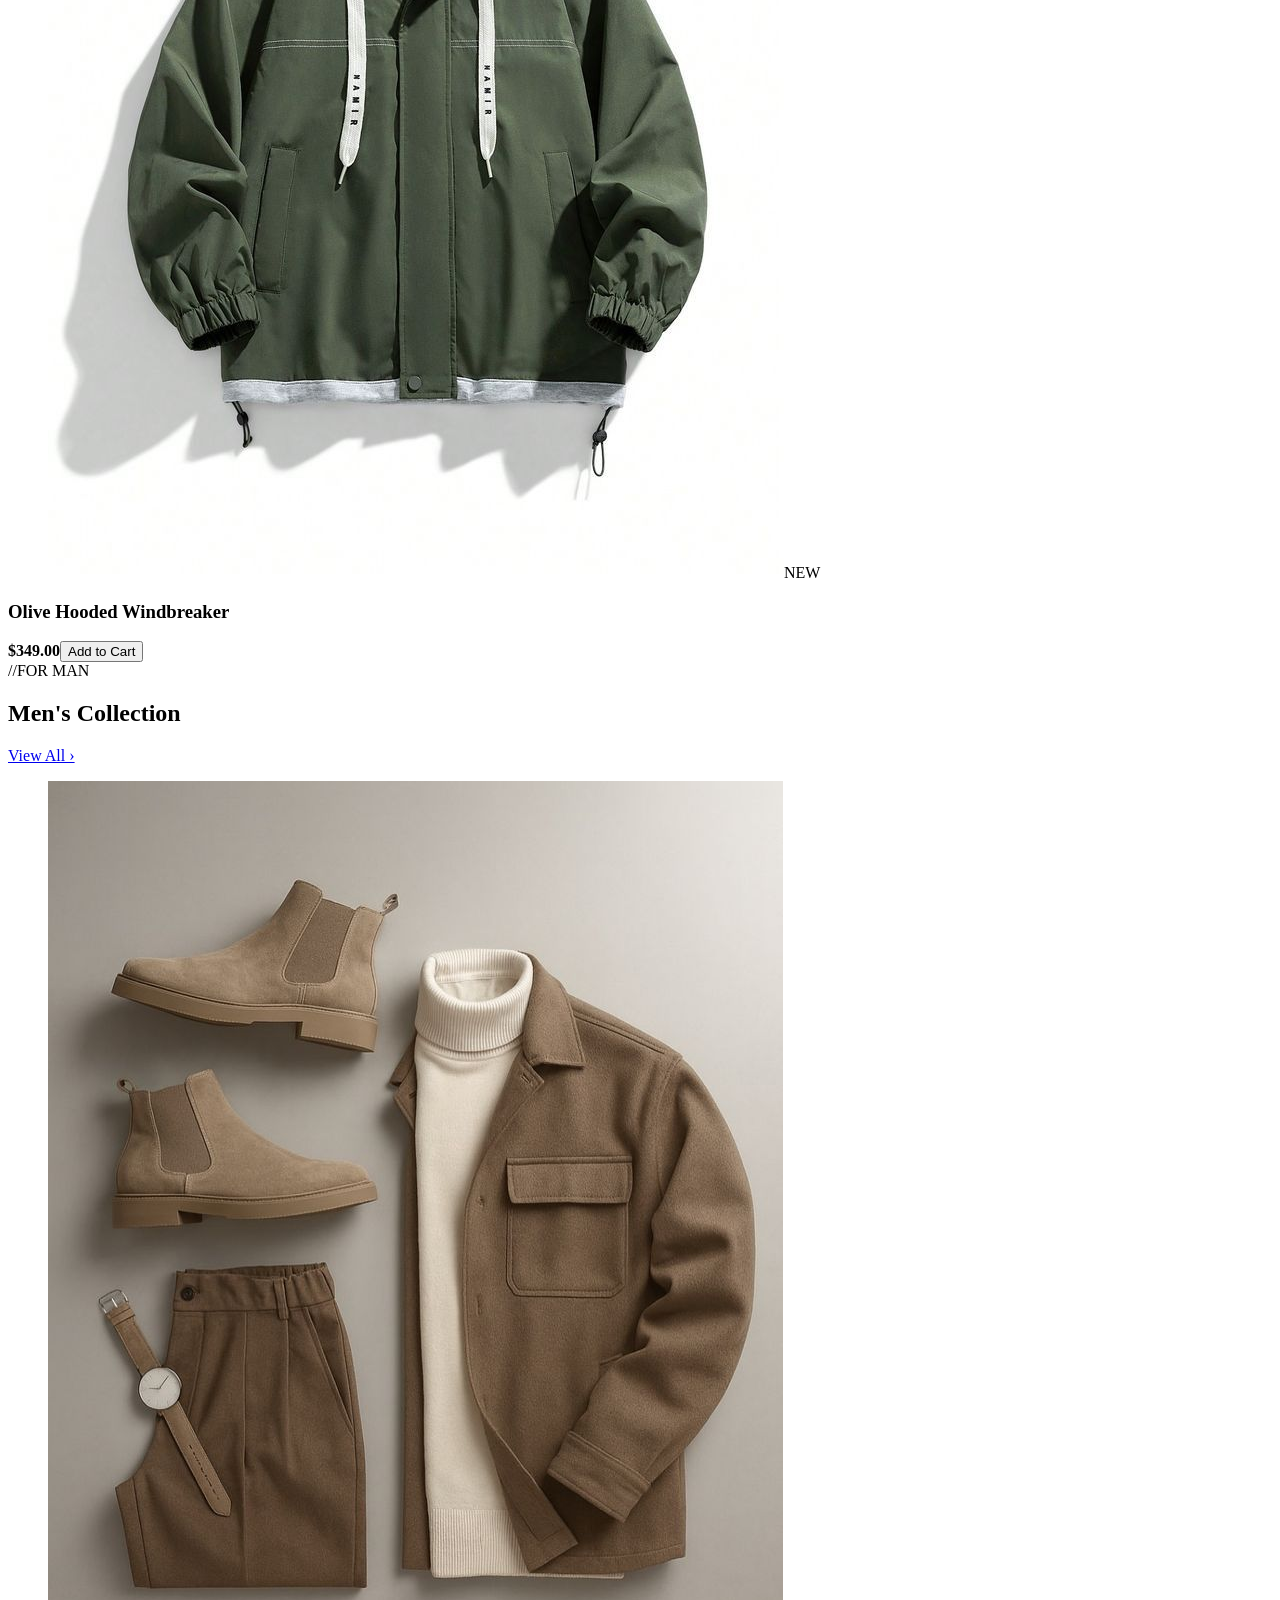
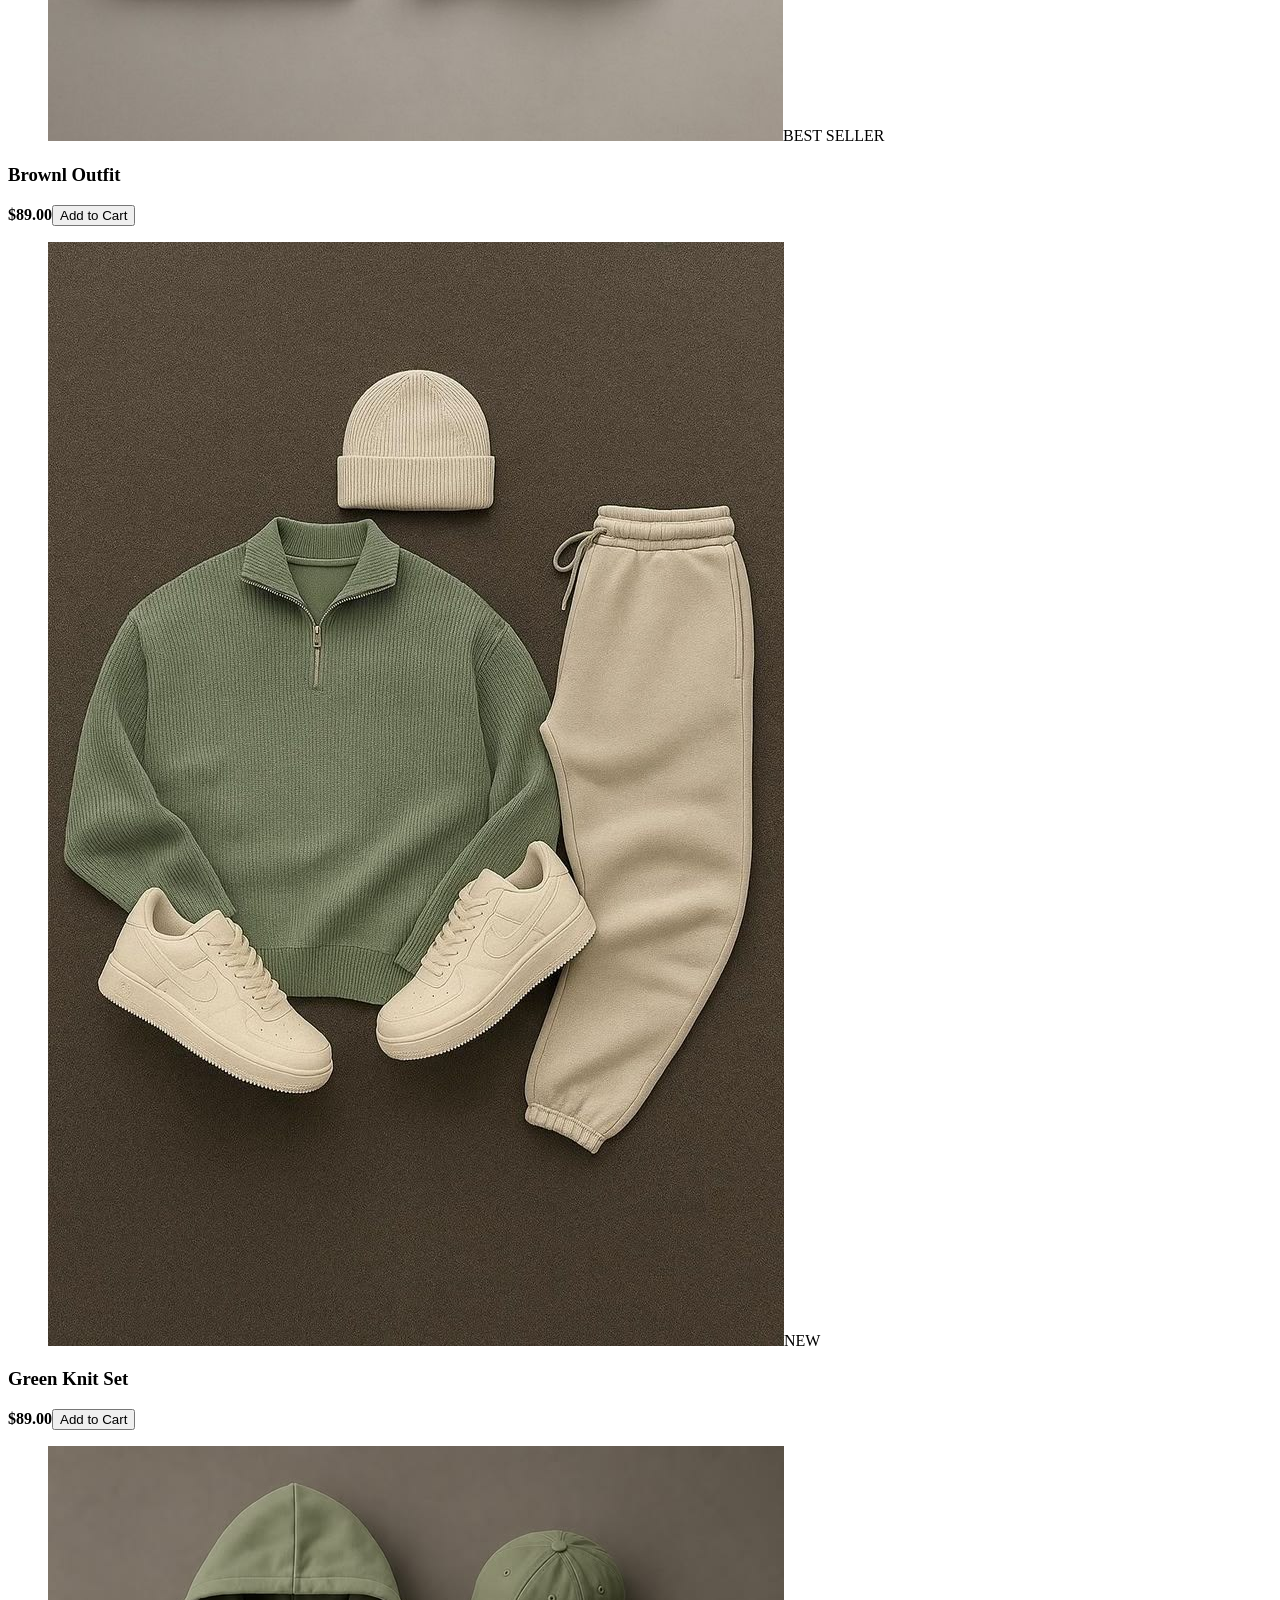
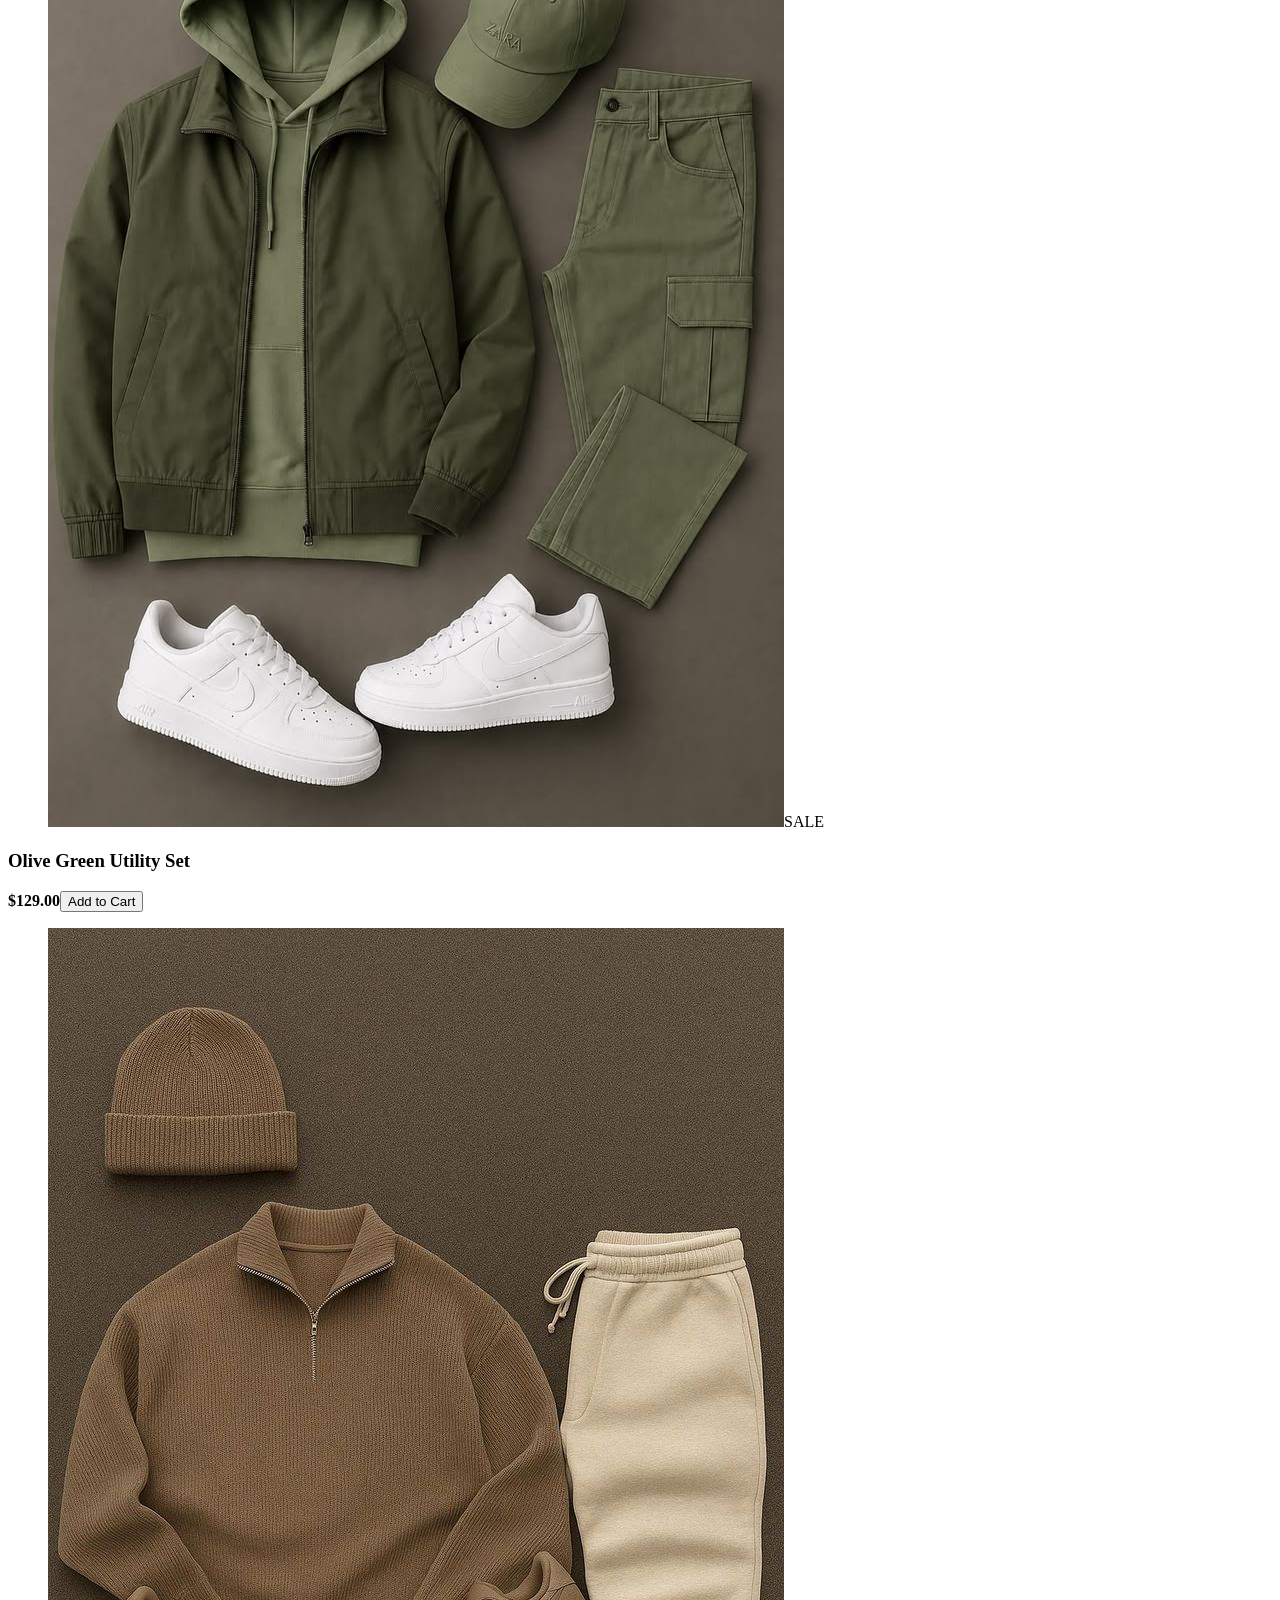
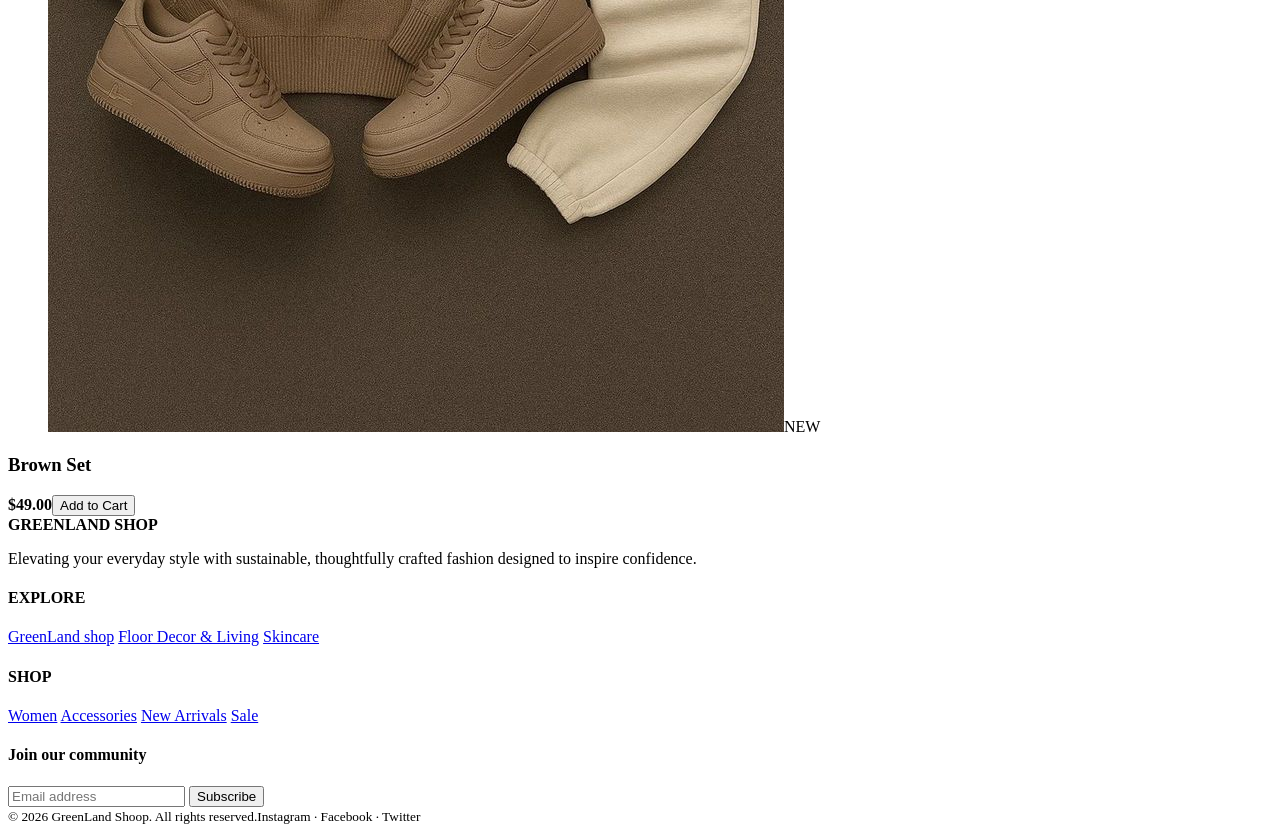
==== commit e8a38de5: "update all the picturs + name of products" ====
--- a/Ecommercefrontend/fashion.html
+++ b/Ecommercefrontend/fashion.html
@@ -3,18 +3,18 @@
 <head>
     <meta charset="utf-8">
     <meta name="viewport" content="width=device-width,initial-scale=1">
-    <title>MAISON</title>
+    <title>greenLand fashion</title>
     <link rel="preconnect" href="https://fonts.googleapis.com">
     <link href="https://fonts.googleapis.com/css2?family=Cormorant+Garamond:ital,wght@0,500;0,600;1,400&family=Inter:wght@400;500;600;700&family=Playfair+Display:wght@600&display=swap" rel="stylesheet">
     <link rel="stylesheet" href="style.css">
 </head>
 <body>
     <header class="bar">
-        <a href="fashion.html"><b>MAISON</b></a>
+        <a href="fashion.html"><b>greenLand fashion</b></a>
         <nav aria-label="Main">
-            <a href="#shop">Women</a>
-            <a href="#shop">Accessories</a>
-            <a href="#shop">New Arrivals</a>
+            <a href=index.html>Home</a>
+            <a href="floor.html">Floor</a>
+            <a href="skincare.html">Skincare</a>
             <a href="#shop" class="sale">Sale</a>
         </nav>
         <span><a aria-label="Search" href="#shop">Search</a><a aria-label="Cart" href="#shop">Cart <i class="count">0</i></a><button aria-expanded="false" aria-label="Menu" class="menu">☰</button></span>
@@ -30,92 +30,88 @@
             <div class="head">
                 <div>
                     <h2>Women's Collection</h2>
-                    <p>Timeless elegance for every occasion</p>
                 </div>
             </div>
             <div class="grid four">
                 <article class="card">
-                    <figure><img src="images/style/p1.jpg" alt="Pro Wireless Headphones"><span>BEST SELLER</span></figure>
-                    <small>Audio</small>
-                    <h3>Pro Wireless Headphones</h3>
-                    <footer><b>$299.00</b><button>Add to Cart</button></footer>
+                    <figure><img src="images/style/p1.jpg" alt="Olive Green Maxi Dress"><span>BEST SELLER</span></figure>
+                    <h3>Olive Maxi Dress</h3>
+                    <footer><b>$99.00</b><button>Add to Cart</button></footer>
                 </article>
+
                 <article class="card">
-                    <figure><img src="images/style/p2.jpg" alt="Glowfit Gel 100ml"><span>NEW</span></figure>
-                    <small>Skincare</small>
-                    <h3>Glowfit Gel 100ml</h3>
-                    <footer><b>$189.00</b><button>Add to Cart</button></footer>
+                    <figure><img src="images/style/p2.jpg" alt="Green Knit Cardigan"><span>NEW</span></figure>
+                  
+                    <h3>Green Knit Cardiganr</h3>
+                    <footer><b>$96.00</b><button>Add to Cart</button></footer>
                 </article>
+
                 <article class="card">
-                    <figure><img src="images/style/p3.jpg" alt="Premium Keyboard"><span>SALE</span></figure>
-                    <small>Accessories</small>
-                    <h3>Premium Keyboard</h3>
+                    <figure><img src="images/style/p3.jpg" alt="Brown Blouse and Wide-Leg Pants Set"><span>SALE</span></figure>
+                  
+                    <h3>Brown Pants Set</h3>
                     <footer><b>$129.00</b><button>Add to Cart</button></footer>
                 </article>
                 <article class="card">
-                    <figure><img src="images/style/p4.jpg" alt="Smart Watch Pro"><span>NEW</span></figure>
-                    <small>Wearables</small>
-                    <h3>Smart Watch Pro</h3>
+                    <figure><img src="images/style/p4.jpg" alt="Olive Green Hooded Windbreaker"><span>NEW</span></figure>
+                   
+                    <h3>Olive Hooded Windbreaker</h3>
                     <footer><b>$349.00</b><button>Add to Cart</button></footer>
                 </article>
             </div>
             <div class="grid" data-set="women"></div>
         </section>
+        //FOR MAN
         <section id="men">
             <div class="head">
                 <div>
                     <h2>Men's Collection</h2>
-                    <p>Our most refined pieces this season</p>
                 </div>
                 <a href="#men">View All ›</a>
             </div>
             <div class="grid four">
                 <article class="card">
-                    <figure><img src="images/style/p5.jpg" alt="Pro Wireless Headphones"><span>BEST SELLER</span></figure>
-                    <small>Audio</small>
-                    <h3>Pro Wireless Headphones</h3>
-                    <footer><b>$299.00</b><button>Add to Cart</button></footer>
+                    <figure><img src="images/style/p5.jpg" alt="Brown Casual Outfit Set"><span>BEST SELLER</span></figure>
+                    <h3>Brownl Outfit</h3>
+                    <footer><b>$89.00</b><button>Add to Cart</button></footer>
+                </article>
+
+                <article class="card">
+                    <figure><img src="images/style/p6.jpg" alt="Green Knit Set"><span>NEW</span></figure>
+                   
+                    <h3>Green Knit  Set</h3>
+                    <footer><b>$89.00</b><button>Add to Cart</button></footer>
                 </article>
                 <article class="card">
-                    <figure><img src="images/style/p6.jpg" alt="Glowfit Gel 100ml"><span>NEW</span></figure>
-                    <small>Skincare</small>
-                    <h3>Glowfit Gel 100ml</h3>
-                    <footer><b>$189.00</b><button>Add to Cart</button></footer>
-                </article>
-                <article class="card">
-                    <figure><img src="images/style/p7.jpg" alt="Premium Keyboard"><span>SALE</span></figure>
-                    <small>Accessories</small>
-                    <h3>Premium Keyboard</h3>
+                    <figure><img src="images/style/p7.jpg" alt="Olive Green Utility Jacket Set"><span>SALE</span></figure>
+                    
+                    <h3>Olive Green Utility  Set</h3>
                     <footer><b>$129.00</b><button>Add to Cart</button></footer>
                 </article>
                 <article class="card">
-                    <figure><img src="images/style/p8.jpg" alt="Smart Watch Pro"><span>NEW</span></figure>
-                    <small>Wearables</small>
-                    <h3>Smart Watch Pro</h3>
-                    <footer><b>$349.00</b><button>Add to Cart</button></footer>
+                    <figure><img src="images/style/p8.jpg" alt="Brown Knit  Set"><span>NEW</span></figure>
+                  
+                    <h3>Brown  Set</h3>
+                    <footer><b>$49.00</b><button>Add to Cart</button></footer>
                 </article>
             </div>
             <div class="grid" data-set="men"></div>
         </section>
-        <section class="feature solo">
-            <div>
-                <small><mark>SIGNATURE COLLECTION</mark>• Handcrafted Comfort</small>
-                <h2>Discover Our Signature <em>Hoodie Collection</em></h2>
-                <p>Crafted from organic cotton fleece with hand-finished details, our signature hoodies blend streetwear edge with refined comfort. Experience effortless style from our master tailors.</p>
-                <a class="btn" href="#shop">SHOP NOW →</a>
-                <ul>
-                    <li>Organic Cotton</li>
-                    <li>Free Shipping Worldwide</li>
-                </ul>
-            </div>
-        </section>
+
 
     </main>
     <footer class="foot">
         <div>
-            <b>MAISON</b>
+            <b>GREENLAND SHOP</b>
             <p>Elevating your everyday style with sustainable, thoughtfully crafted fashion designed to inspire confidence.</p>
         </div>
+        <nav aria-label="Shop">
+            <h4>EXPLORE</h4>
+
+            <a href="index.html">GreenLand shop</a>
+            <a href="floor.html">Floor Decor & Living</a>
+            <a href="skincare.html">Skincare</a>
+        </nav>
         <nav aria-label="Shop">
             <h4>SHOP</h4>
             <a href="#shop">Women</a>
@@ -123,20 +119,14 @@
             <a href="#shop">New Arrivals</a>
             <a href="#shop">Sale</a>
         </nav>
-        <nav aria-label="Support">
-            <h4>SUPPORT</h4>
-            <a href="#">Shipping</a>
-            <a href="#">Returns</a>
-            <a href="#">FAQ</a>
-            <a href="#">Contact</a>
-        </nav>
+
         <form novalidate="">
             <h4 class="join">Join our community</h4>
             <input name="email" type="email" placeholder="Email address" aria-label="Email address">
             <button>Subscribe</button>
             <output></output>
         </form>
-        <small><span>© 2024 MAISON. All rights reserved.</span><span>Instagram · Facebook · Twitter</span></small>
+        <small><span>© 2026 GreenLand Shoop. All rights reserved.</span><span>Instagram · Facebook · Twitter</span></small>
     </footer>
     <script src="script.js"></script>
 </body>
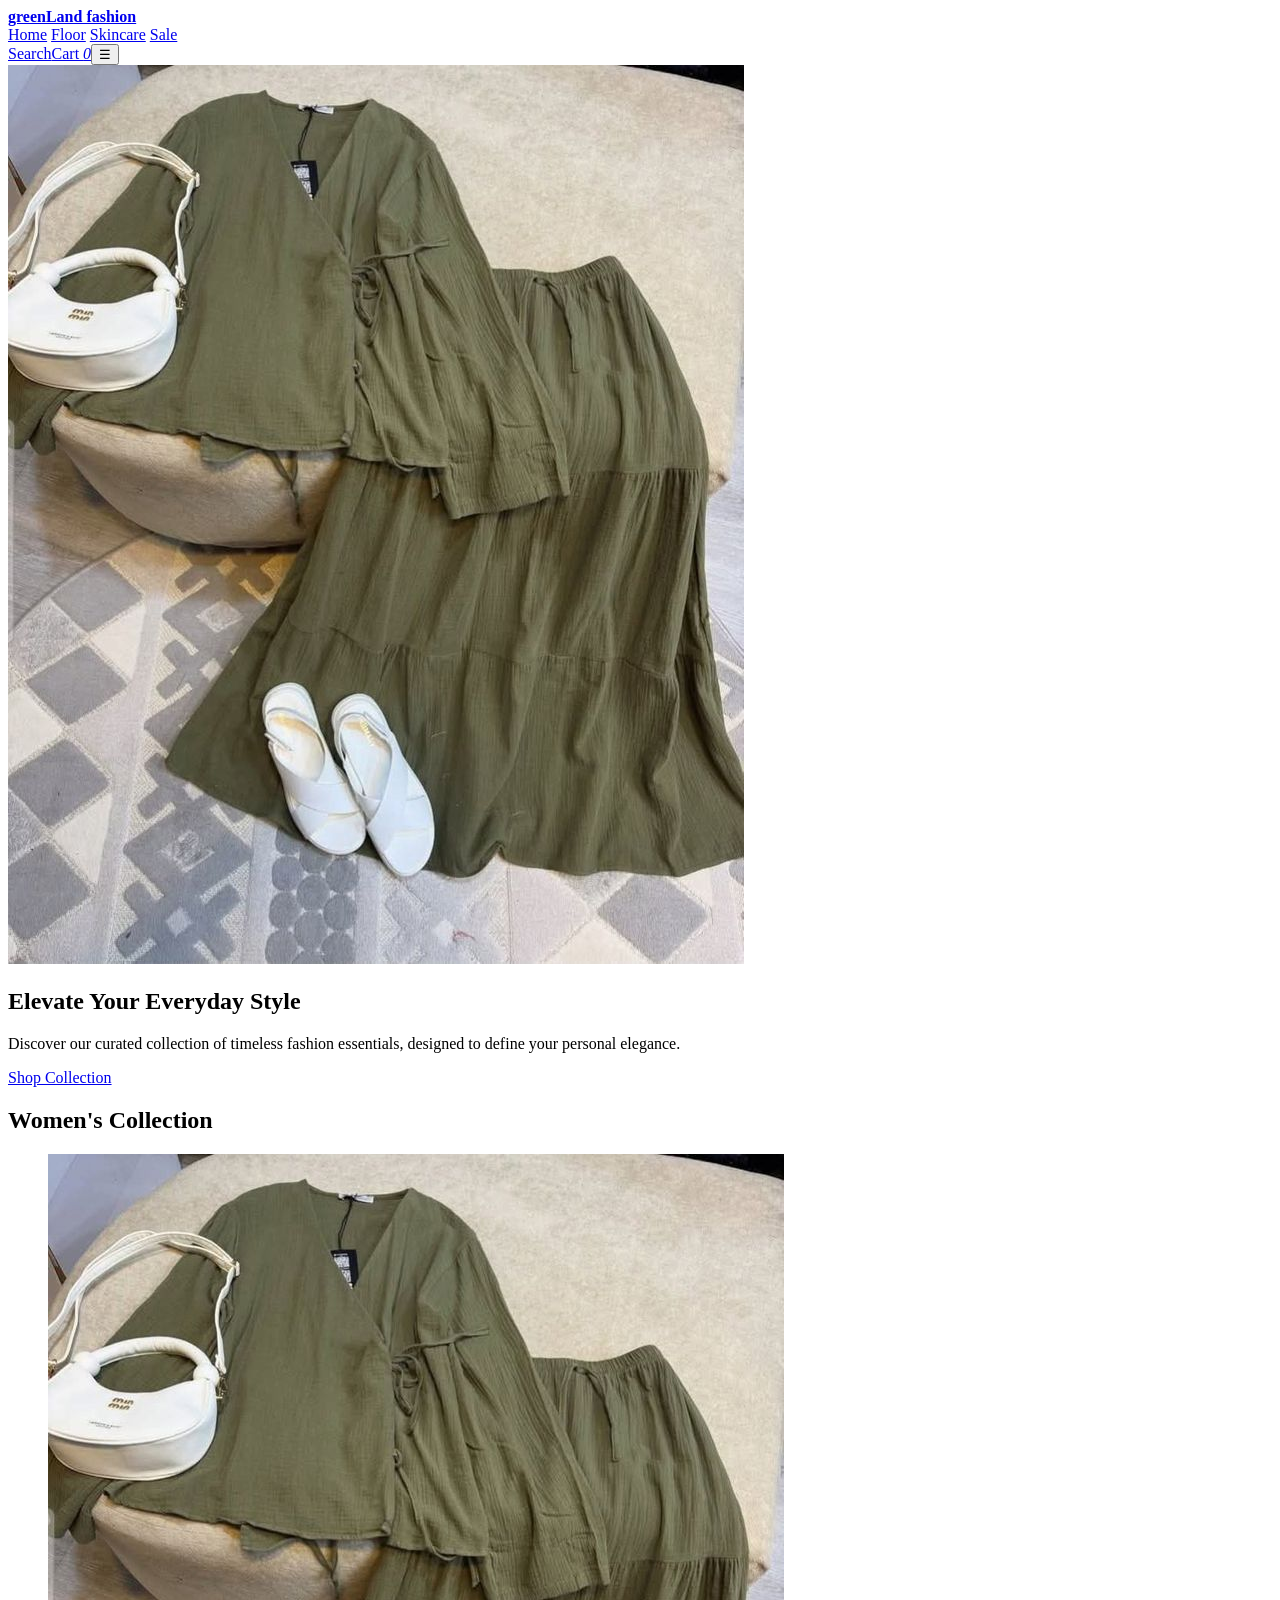
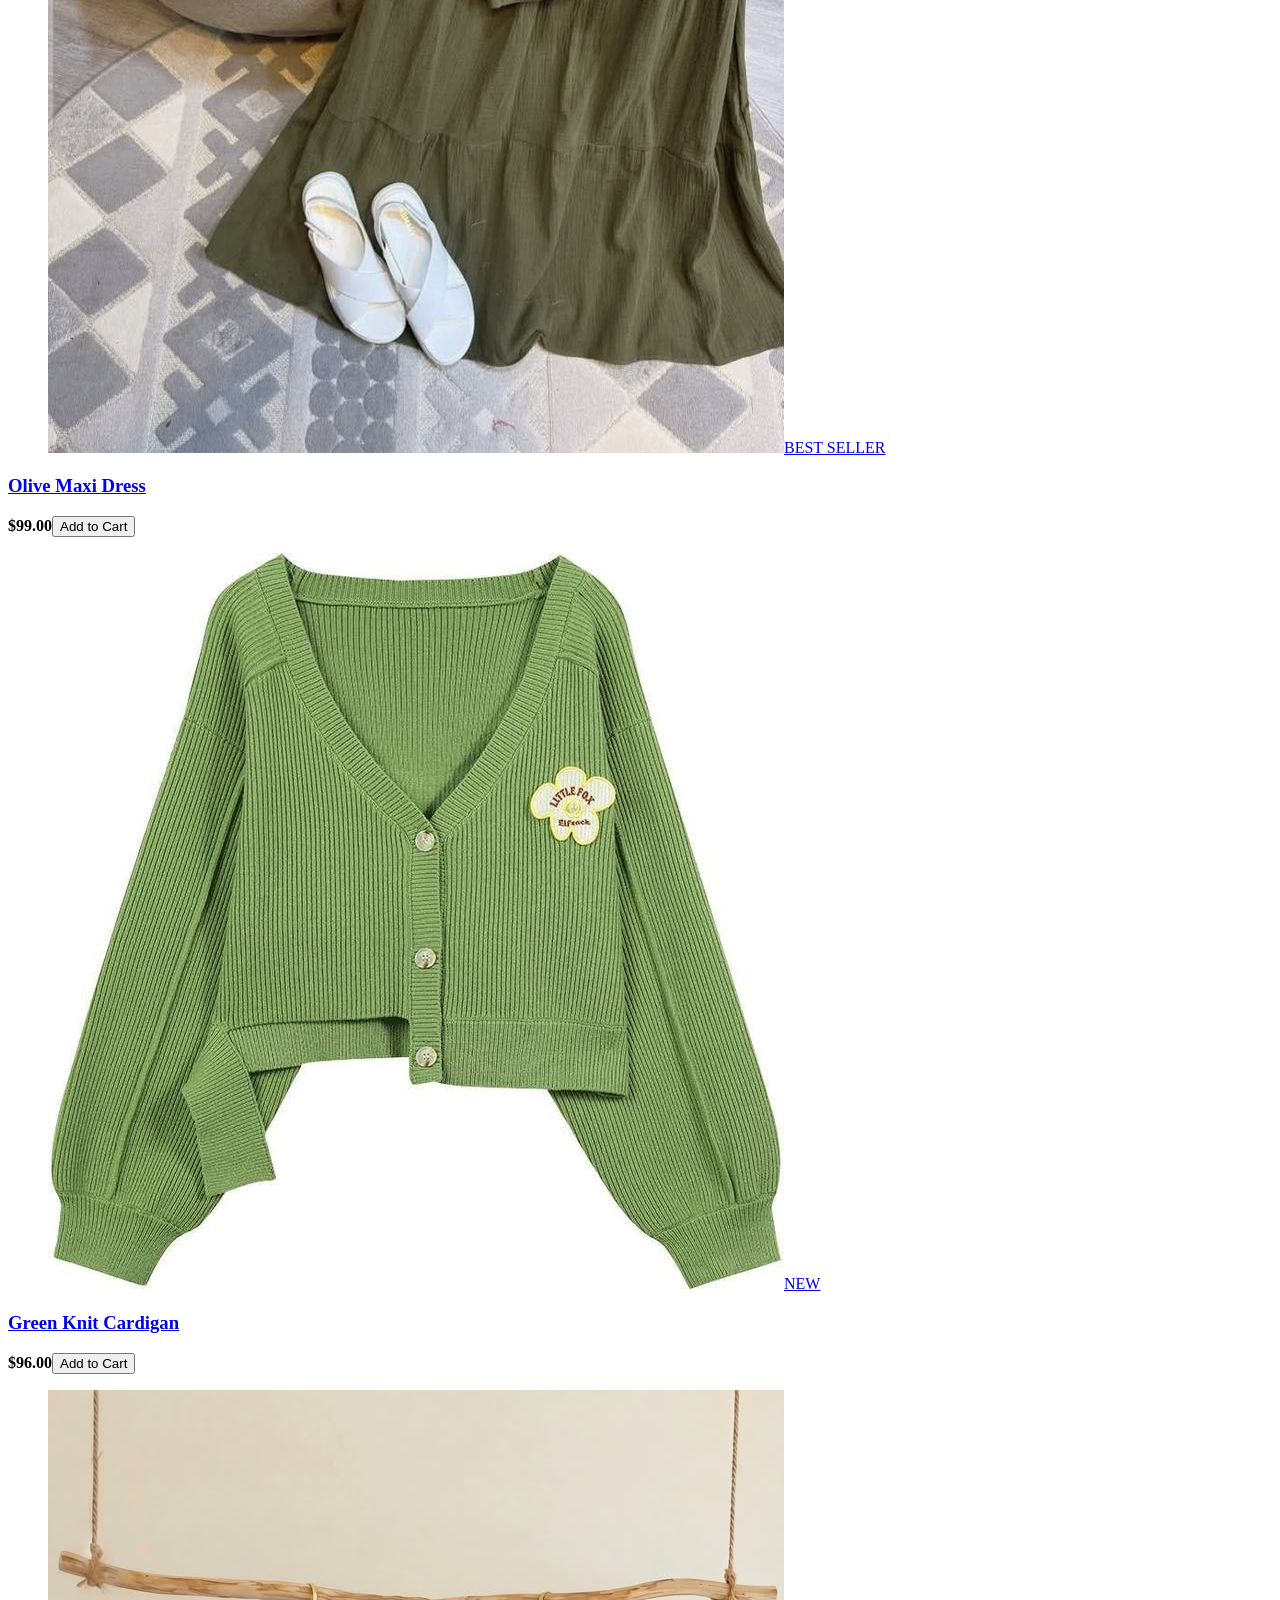
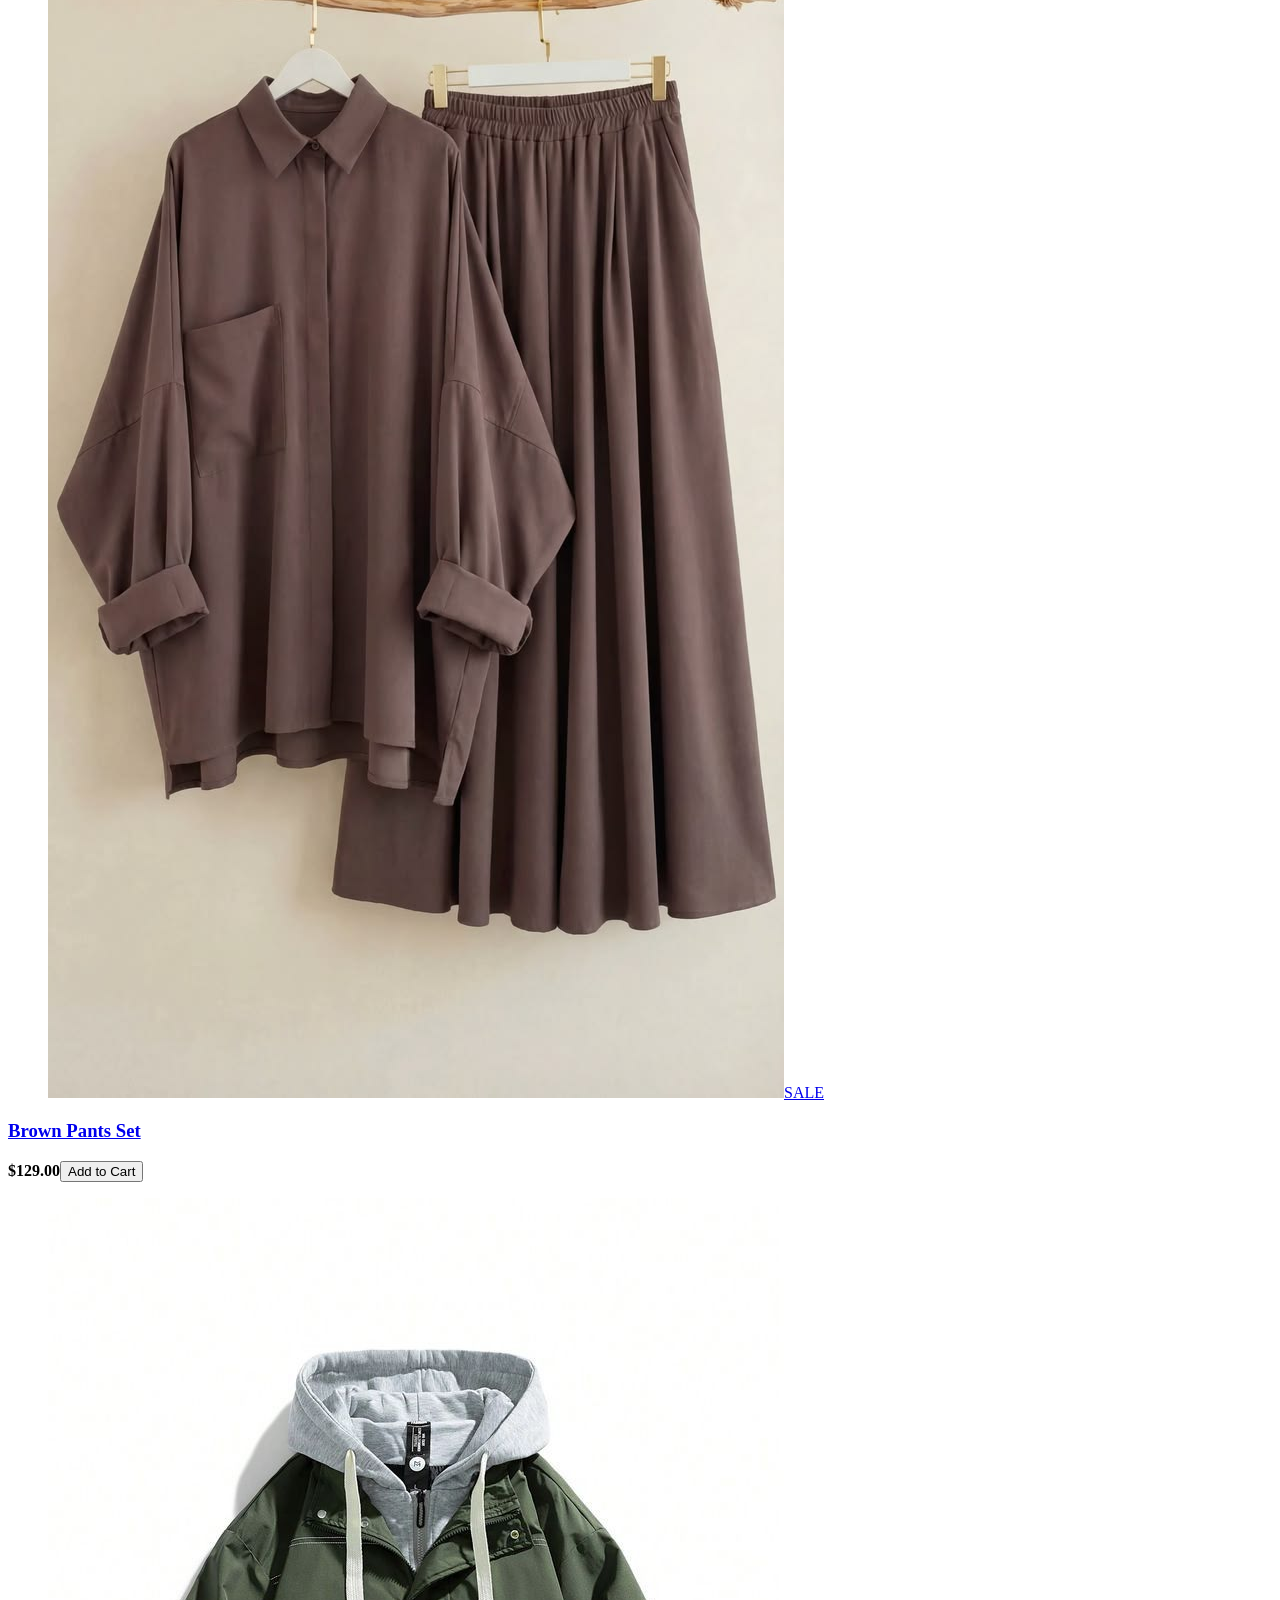
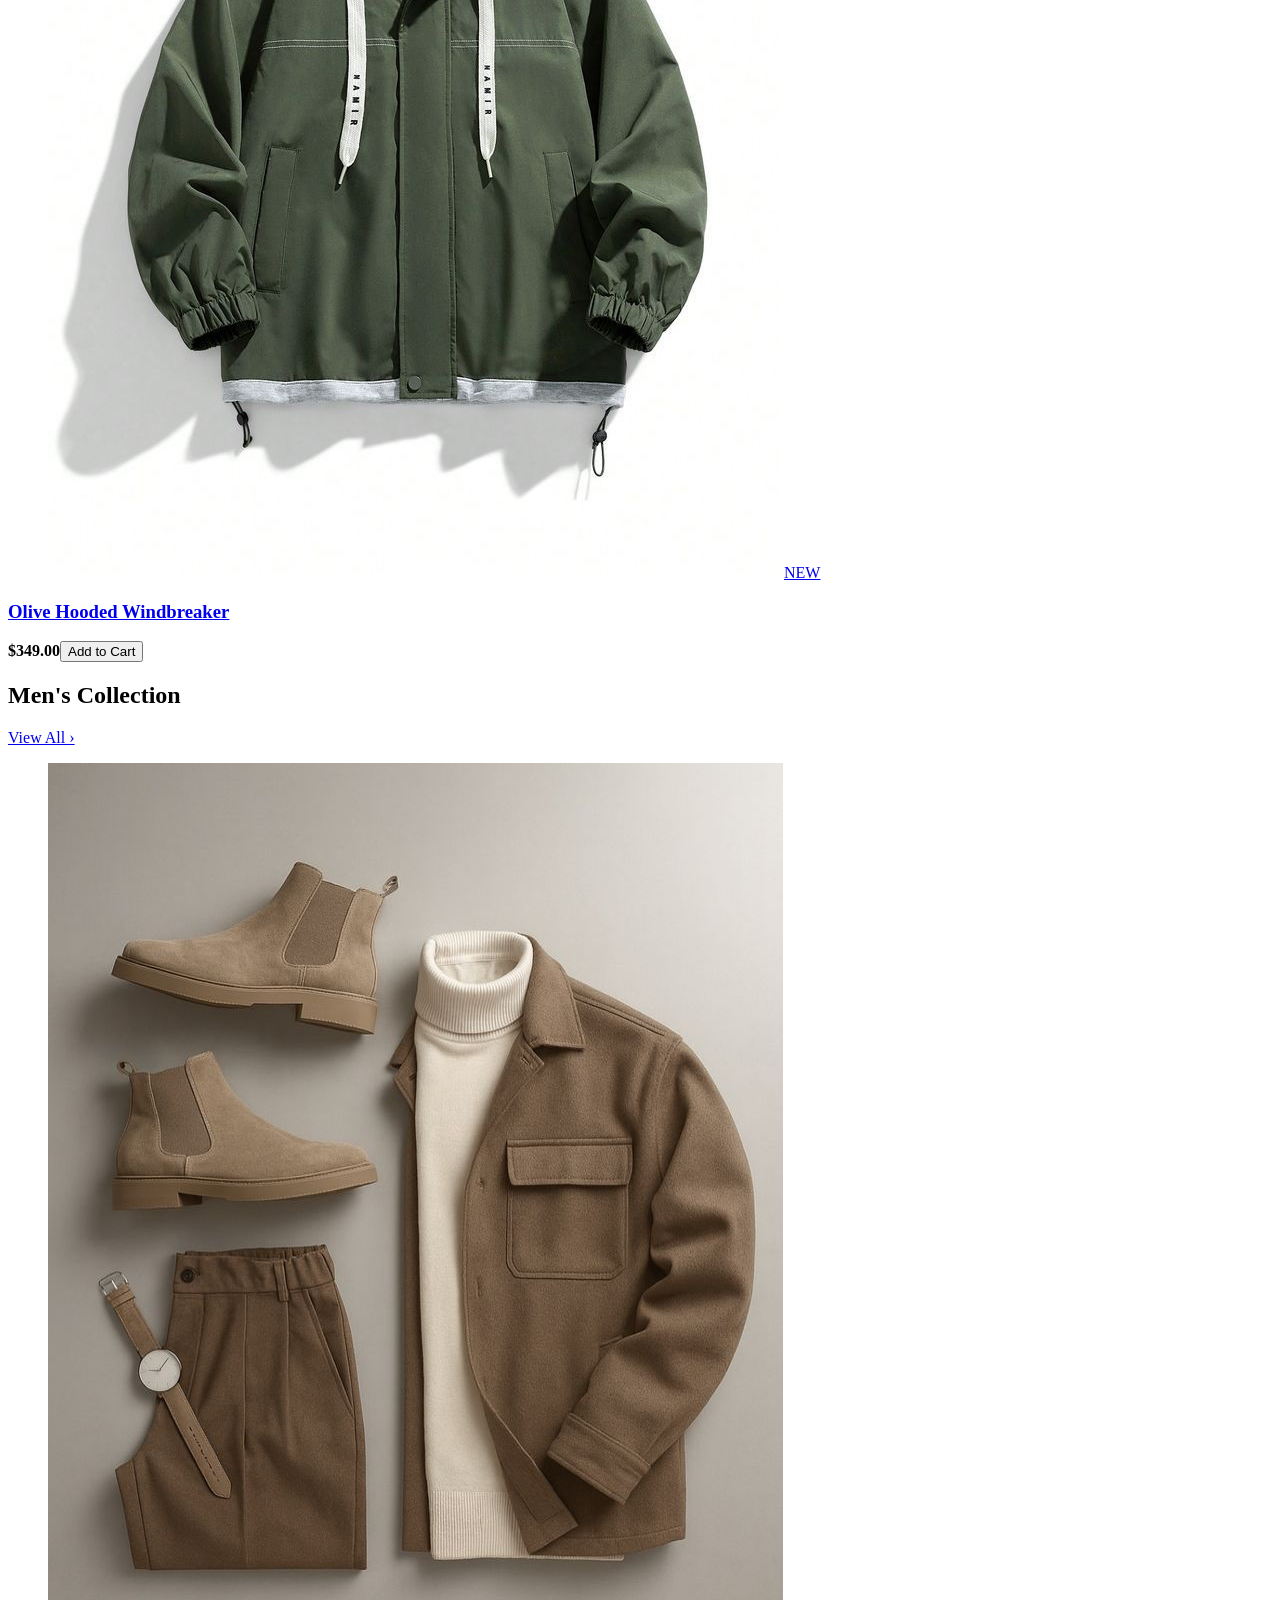
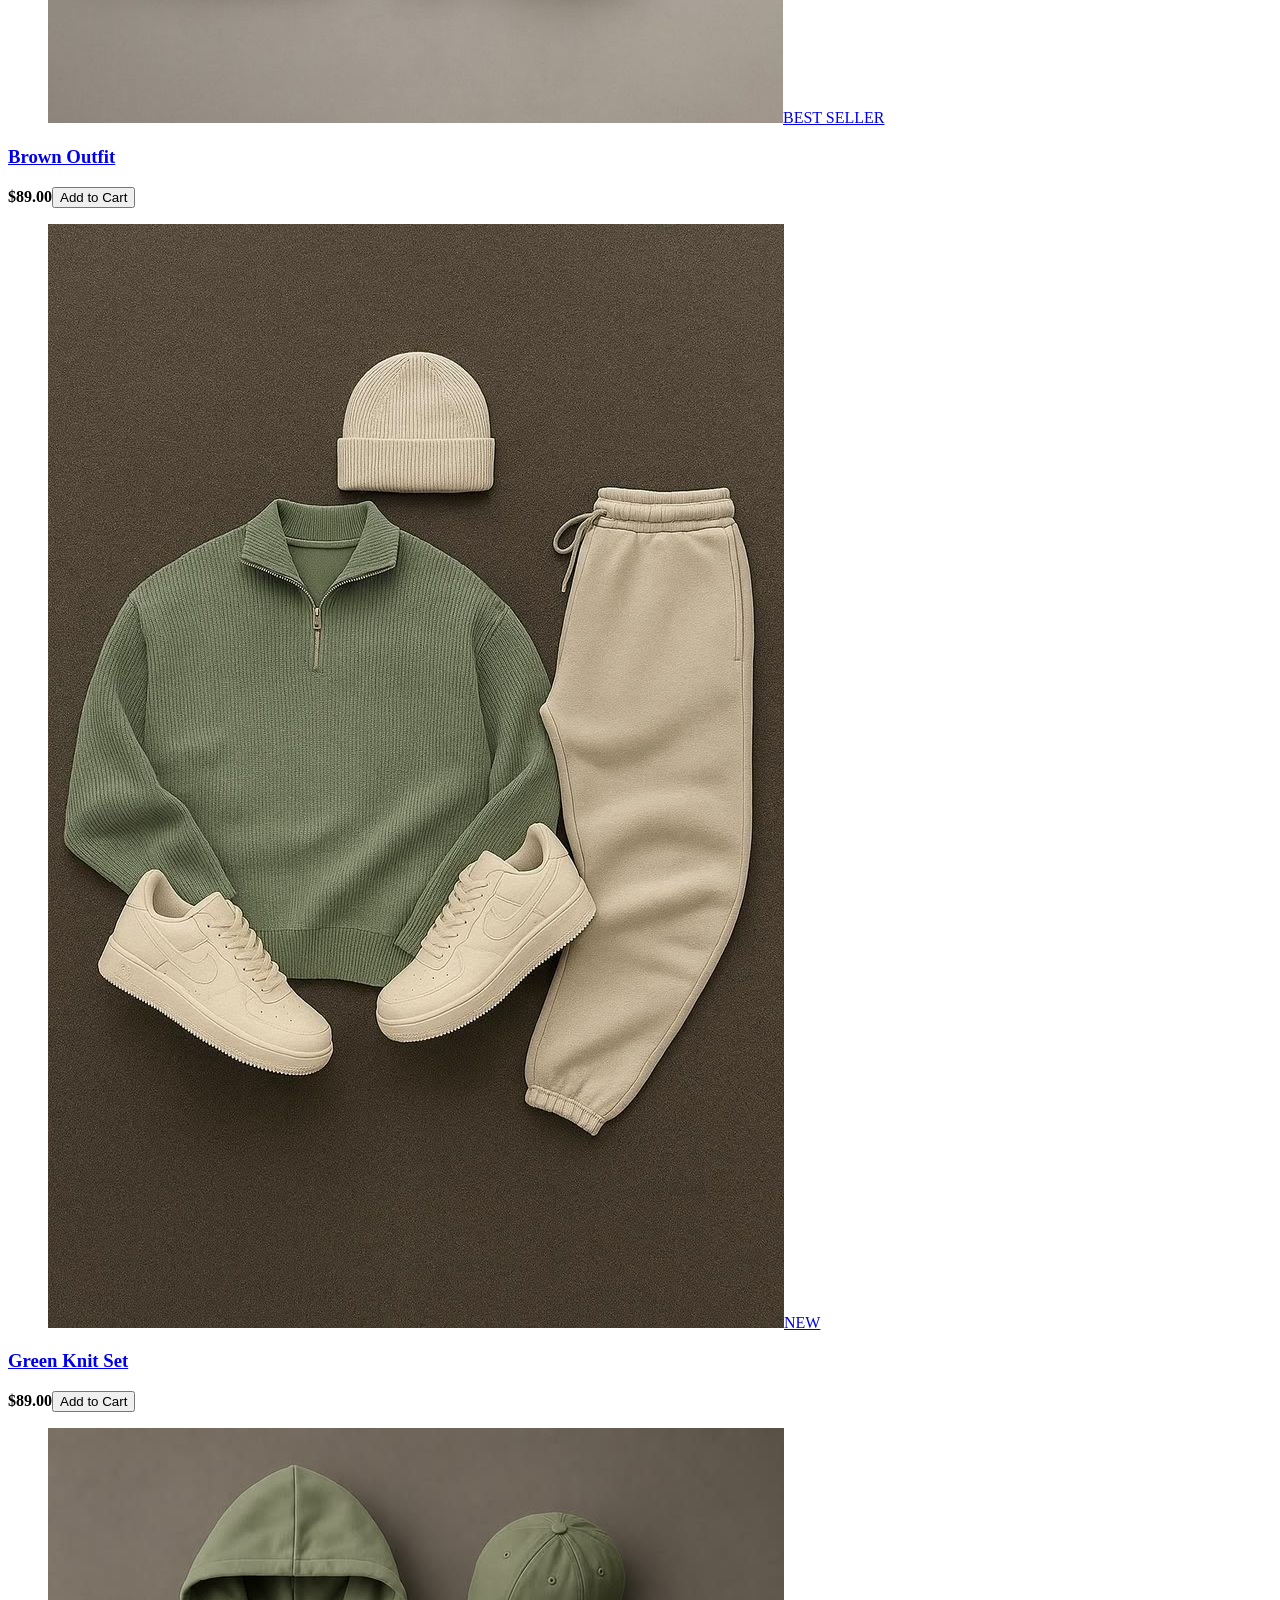
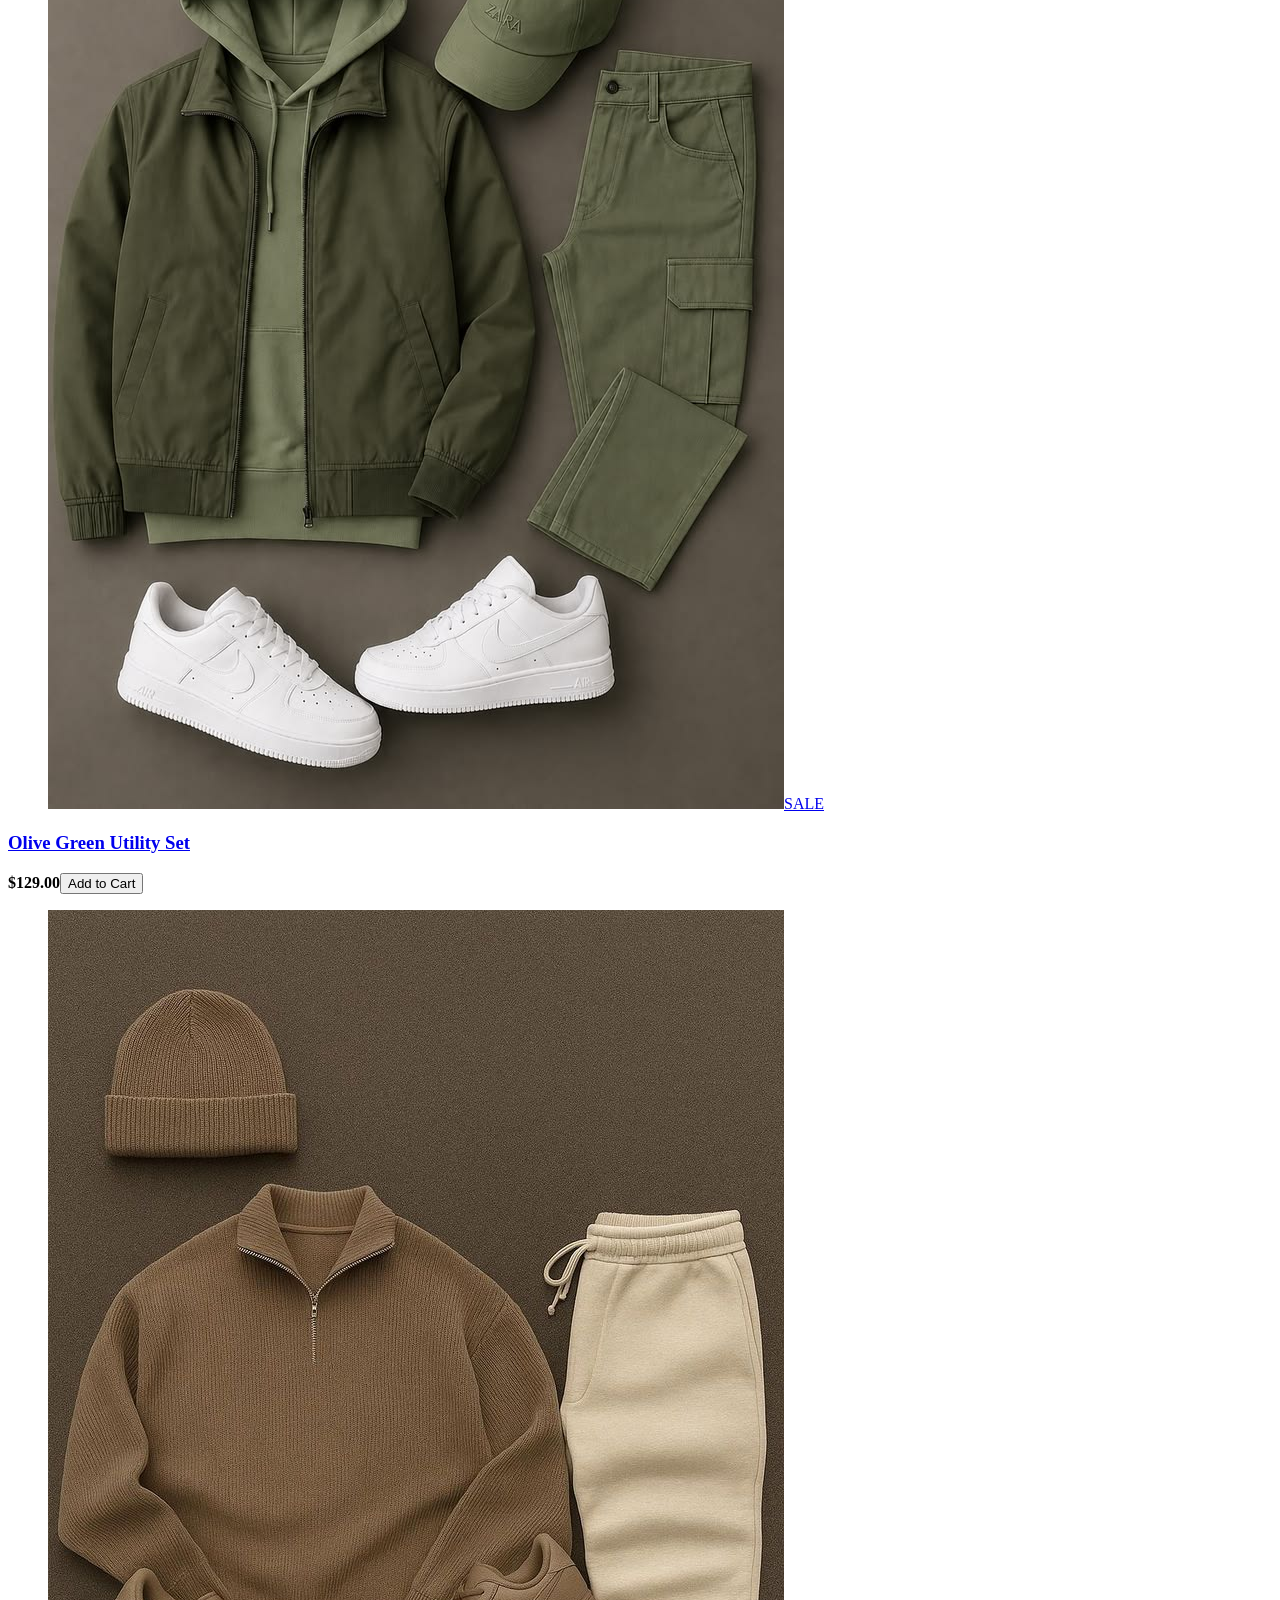
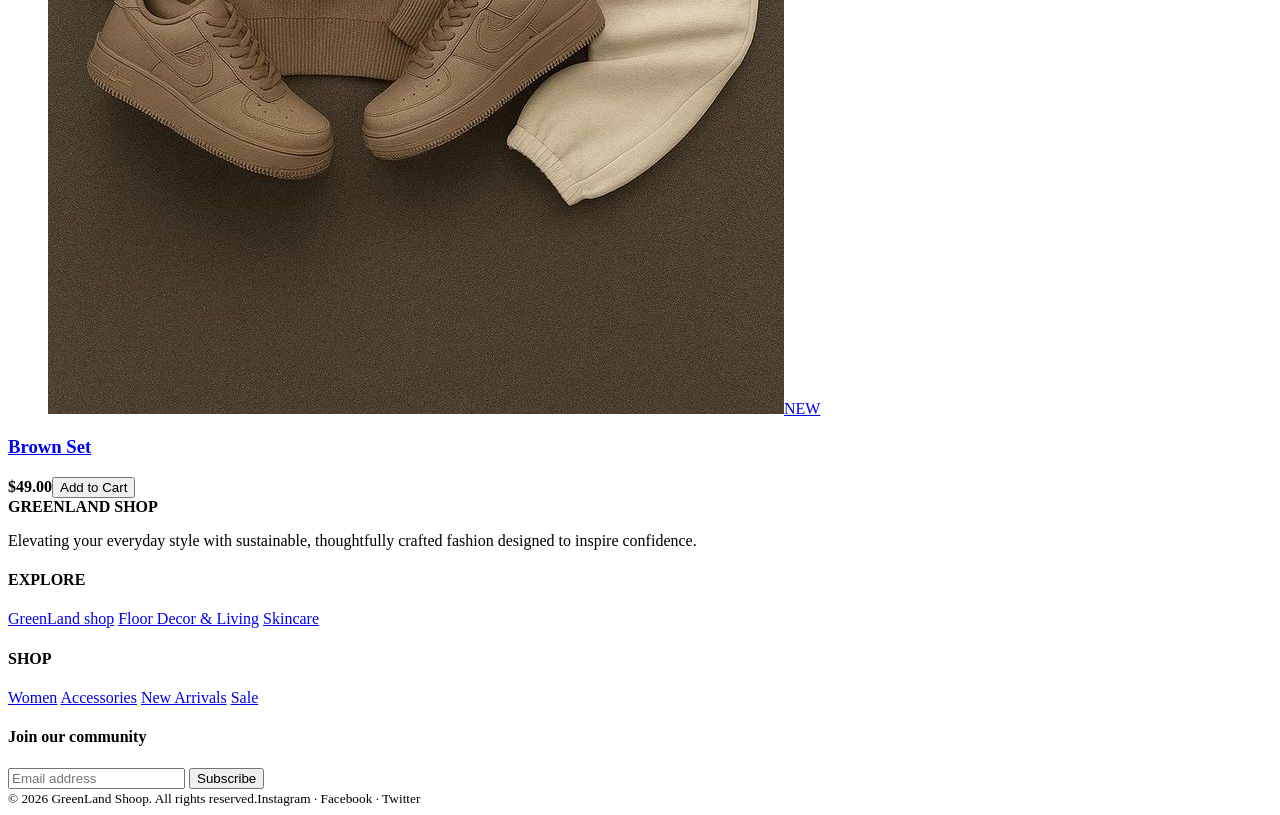
==== commit 77effe73: "update fashion and floor file for js" ====
--- a/Ecommercefrontend/fashion.html
+++ b/Ecommercefrontend/fashion.html
@@ -12,19 +12,19 @@
     <header class="bar">
         <a href="fashion.html"><b>greenLand fashion</b></a>
         <nav aria-label="Main">
-            <a href=index.html>Home</a>
+            <a href="index.html">Home</a>
             <a href="floor.html">Floor</a>
             <a href="skincare.html">Skincare</a>
-            <a href="#shop" class="sale">Sale</a>
+            <a href="#women" class="sale">Sale</a>
         </nav>
-        <span><a aria-label="Search" href="#shop">Search</a><a aria-label="Cart" href="#shop">Cart <i class="count">0</i></a><button aria-expanded="false" aria-label="Menu" class="menu">☰</button></span>
+        <span><a aria-label="Search" href="#women">Search</a><a aria-label="Cart" href="cart.html">Cart <i class="count">0</i></a><button aria-expanded="false" aria-label="Menu" class="menu">☰</button></span>
     </header>
     <main>
         <section class="hero">
             <img src="images/style/p1.jpg" alt="">
             <h1>Elevate Your Everyday Style</h1>
             <p>Discover our curated collection of timeless fashion essentials, designed to define your personal elegance.</p>
-            <a class="btn light" href="#shop">Shop Collection</a>
+            <a class="btn light" href="#women">Shop Collection</a>
         </section>
         <section id="women">
             <div class="head">
@@ -33,35 +33,34 @@
                 </div>
             </div>
             <div class="grid four">
-                <article class="card">
-                    <figure><img src="images/style/p1.jpg" alt="Olive Green Maxi Dress"><span>BEST SELLER</span></figure>
-                    <h3>Olive Maxi Dress</h3>
+                <article class="card" data-id="5">
+                    <a href="product.html?id=5"><figure><img src="images/style/p1.jpg" alt="Olive Green Maxi Dress"><span>BEST SELLER</span></figure></a>
+                    <h3><a href="product.html?id=5">Olive Maxi Dress</a></h3>
                     <footer><b>$99.00</b><button>Add to Cart</button></footer>
                 </article>
 
-                <article class="card">
-                    <figure><img src="images/style/p2.jpg" alt="Green Knit Cardigan"><span>NEW</span></figure>
+                <article class="card" data-id="6">
+                    <a href="product.html?id=6"><figure><img src="images/style/p2.jpg" alt="Green Knit Cardigan"><span>NEW</span></figure></a>
                   
-                    <h3>Green Knit Cardiganr</h3>
+                    <h3><a href="product.html?id=6">Green Knit Cardigan</a></h3>
                     <footer><b>$96.00</b><button>Add to Cart</button></footer>
                 </article>
 
-                <article class="card">
-                    <figure><img src="images/style/p3.jpg" alt="Brown Blouse and Wide-Leg Pants Set"><span>SALE</span></figure>
+                <article class="card" data-id="7">
+                    <a href="product.html?id=7"><figure><img src="images/style/p3.jpg" alt="Brown Blouse and Wide-Leg Pants Set"><span>SALE</span></figure></a>
                   
-                    <h3>Brown Pants Set</h3>
+                    <h3><a href="product.html?id=7">Brown Pants Set</a></h3>
                     <footer><b>$129.00</b><button>Add to Cart</button></footer>
                 </article>
-                <article class="card">
-                    <figure><img src="images/style/p4.jpg" alt="Olive Green Hooded Windbreaker"><span>NEW</span></figure>
+                <article class="card" data-id="8">
+                    <a href="product.html?id=8"><figure><img src="images/style/p4.jpg" alt="Olive Green Hooded Windbreaker"><span>NEW</span></figure></a>
                    
-                    <h3>Olive Hooded Windbreaker</h3>
+                    <h3><a href="product.html?id=8">Olive Hooded Windbreaker</a></h3>
                     <footer><b>$349.00</b><button>Add to Cart</button></footer>
                 </article>
             </div>
             <div class="grid" data-set="women"></div>
         </section>
-        //FOR MAN
         <section id="men">
             <div class="head">
                 <div>
@@ -70,28 +69,28 @@
                 <a href="#men">View All ›</a>
             </div>
             <div class="grid four">
-                <article class="card">
-                    <figure><img src="images/style/p5.jpg" alt="Brown Casual Outfit Set"><span>BEST SELLER</span></figure>
-                    <h3>Brownl Outfit</h3>
+                <article class="card" data-id="9">
+                    <a href="product.html?id=9"><figure><img src="images/style/p5.jpg" alt="Brown Casual Outfit Set"><span>BEST SELLER</span></figure></a>
+                    <h3><a href="product.html?id=9">Brown Outfit</a></h3>
                     <footer><b>$89.00</b><button>Add to Cart</button></footer>
                 </article>
 
-                <article class="card">
-                    <figure><img src="images/style/p6.jpg" alt="Green Knit Set"><span>NEW</span></figure>
+                <article class="card" data-id="10">
+                    <a href="product.html?id=10"><figure><img src="images/style/p6.jpg" alt="Green Knit Set"><span>NEW</span></figure></a>
                    
-                    <h3>Green Knit  Set</h3>
+                    <h3><a href="product.html?id=10">Green Knit  Set</a></h3>
                     <footer><b>$89.00</b><button>Add to Cart</button></footer>
                 </article>
-                <article class="card">
-                    <figure><img src="images/style/p7.jpg" alt="Olive Green Utility Jacket Set"><span>SALE</span></figure>
+                <article class="card" data-id="11">
+                    <a href="product.html?id=11"><figure><img src="images/style/p7.jpg" alt="Olive Green Utility Jacket Set"><span>SALE</span></figure></a>
                     
-                    <h3>Olive Green Utility  Set</h3>
+                    <h3><a href="product.html?id=11">Olive Green Utility  Set</a></h3>
                     <footer><b>$129.00</b><button>Add to Cart</button></footer>
                 </article>
-                <article class="card">
-                    <figure><img src="images/style/p8.jpg" alt="Brown Knit  Set"><span>NEW</span></figure>
+                <article class="card" data-id="12">
+                    <a href="product.html?id=12"><figure><img src="images/style/p8.jpg" alt="Brown Knit  Set"><span>NEW</span></figure></a>
                   
-                    <h3>Brown  Set</h3>
+                    <h3><a href="product.html?id=12">Brown  Set</a></h3>
                     <footer><b>$49.00</b><button>Add to Cart</button></footer>
                 </article>
             </div>
@@ -114,10 +113,10 @@
         </nav>
         <nav aria-label="Shop">
             <h4>SHOP</h4>
-            <a href="#shop">Women</a>
-            <a href="#shop">Accessories</a>
-            <a href="#shop">New Arrivals</a>
-            <a href="#shop">Sale</a>
+            <a href="#women">Women</a>
+            <a href="#women">Accessories</a>
+            <a href="#women">New Arrivals</a>
+            <a href="#women">Sale</a>
         </nav>
 
         <form novalidate="">
@@ -129,5 +128,6 @@
         <small><span>© 2026 GreenLand Shoop. All rights reserved.</span><span>Instagram · Facebook · Twitter</span></small>
     </footer>
     <script src="script.js"></script>
+    <script src="app.js"></script>
 </body>
 </html>
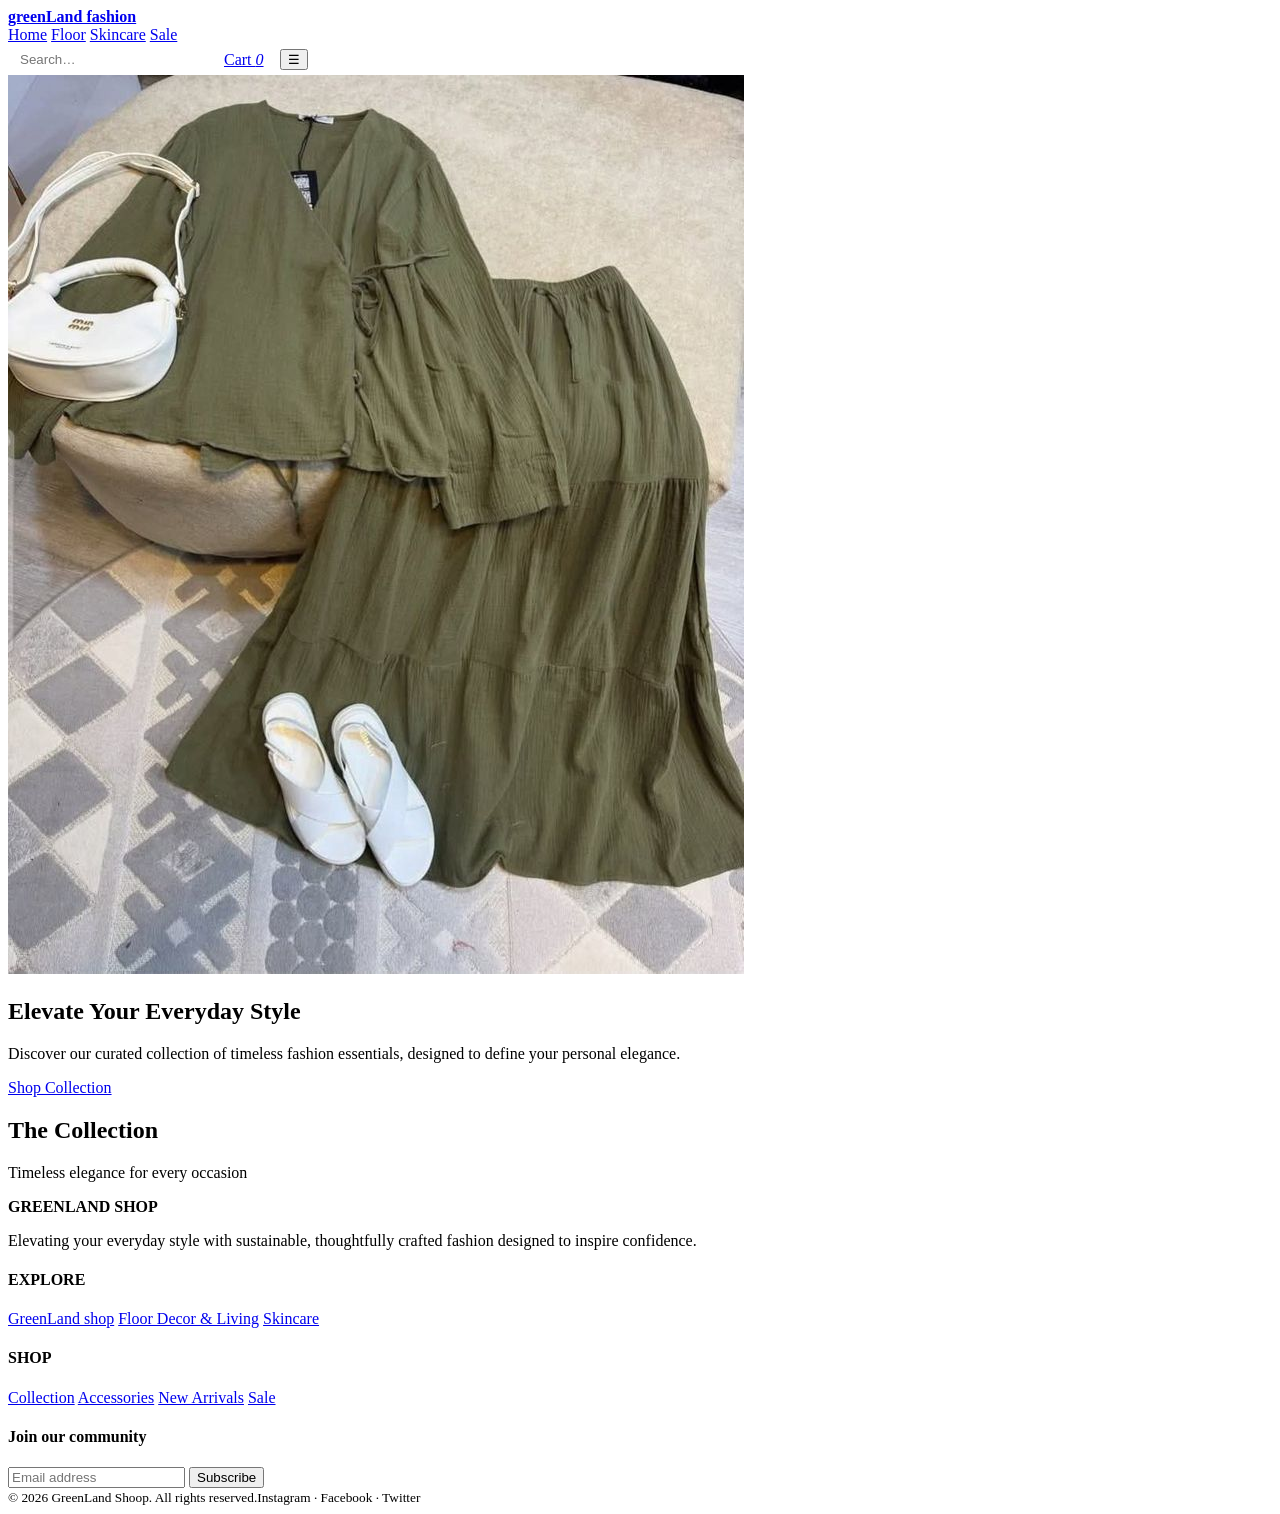
==== commit e7cd5886: "update fashion to get the products from backend" ====
--- a/Ecommercefrontend/fashion.html
+++ b/Ecommercefrontend/fashion.html
@@ -7,6 +7,33 @@
     <link rel="preconnect" href="https://fonts.googleapis.com">
     <link href="https://fonts.googleapis.com/css2?family=Cormorant+Garamond:ital,wght@0,500;0,600;1,400&family=Inter:wght@400;500;600;700&family=Playfair+Display:wght@600&display=swap" rel="stylesheet">
     <link rel="stylesheet" href="style.css">
+    <style>
+        .bar-tools {
+            display: flex;
+            align-items: center;
+            gap: 16px
+        }
+
+            .bar-tools .header-search {
+                margin: 0
+            }
+
+                .bar-tools .header-search input {
+                    width: 200px;
+                    padding: 8px 12px;
+                    border: 0;
+                    border-radius: 6px
+                }
+
+        .sr-only {
+            position: absolute;
+            width: 1px;
+            height: 1px;
+            overflow: hidden;
+            clip: rect(0 0 0 0);
+            white-space: nowrap
+        }
+    </style>
 </head>
 <body>
     <header class="bar">
@@ -15,89 +42,27 @@
             <a href="index.html">Home</a>
             <a href="floor.html">Floor</a>
             <a href="skincare.html">Skincare</a>
-            <a href="#women" class="sale">Sale</a>
+            <a href="#products" class="sale">Sale</a>
         </nav>
-        <span><a aria-label="Search" href="#women">Search</a><a aria-label="Cart" href="cart.html">Cart <i class="count">0</i></a><button aria-expanded="false" aria-label="Menu" class="menu">☰</button></span>
+        <span class="bar-tools"><div class="field header-search"><input id="search" type="search" placeholder="Search…" aria-label="Search products"></div><a aria-label="Cart" href="cart.html">Cart <i class="count">0</i></a><button aria-expanded="false" aria-label="Menu" class="menu">☰</button></span>
     </header>
     <main>
         <section class="hero">
             <img src="images/style/p1.jpg" alt="">
             <h1>Elevate Your Everyday Style</h1>
             <p>Discover our curated collection of timeless fashion essentials, designed to define your personal elegance.</p>
-            <a class="btn light" href="#women">Shop Collection</a>
+            <a class="btn light" href="#products">Shop Collection</a>
         </section>
-        <section id="women">
+
+        <section id="products">
             <div class="head">
                 <div>
-                    <h2>Women's Collection</h2>
+                    <h2>The Collection</h2>
+                    <p>Timeless elegance for every occasion</p>
                 </div>
             </div>
-            <div class="grid four">
-                <article class="card" data-id="5">
-                    <a href="product.html?id=5"><figure><img src="images/style/p1.jpg" alt="Olive Green Maxi Dress"><span>BEST SELLER</span></figure></a>
-                    <h3><a href="product.html?id=5">Olive Maxi Dress</a></h3>
-                    <footer><b>$99.00</b><button>Add to Cart</button></footer>
-                </article>
-
-                <article class="card" data-id="6">
-                    <a href="product.html?id=6"><figure><img src="images/style/p2.jpg" alt="Green Knit Cardigan"><span>NEW</span></figure></a>
-                  
-                    <h3><a href="product.html?id=6">Green Knit Cardigan</a></h3>
-                    <footer><b>$96.00</b><button>Add to Cart</button></footer>
-                </article>
-
-                <article class="card" data-id="7">
-                    <a href="product.html?id=7"><figure><img src="images/style/p3.jpg" alt="Brown Blouse and Wide-Leg Pants Set"><span>SALE</span></figure></a>
-                  
-                    <h3><a href="product.html?id=7">Brown Pants Set</a></h3>
-                    <footer><b>$129.00</b><button>Add to Cart</button></footer>
-                </article>
-                <article class="card" data-id="8">
-                    <a href="product.html?id=8"><figure><img src="images/style/p4.jpg" alt="Olive Green Hooded Windbreaker"><span>NEW</span></figure></a>
-                   
-                    <h3><a href="product.html?id=8">Olive Hooded Windbreaker</a></h3>
-                    <footer><b>$349.00</b><button>Add to Cart</button></footer>
-                </article>
-            </div>
-            <div class="grid" data-set="women"></div>
+            <div class="grid four" data-category="fashion"></div>
         </section>
-        <section id="men">
-            <div class="head">
-                <div>
-                    <h2>Men's Collection</h2>
-                </div>
-                <a href="#men">View All ›</a>
-            </div>
-            <div class="grid four">
-                <article class="card" data-id="9">
-                    <a href="product.html?id=9"><figure><img src="images/style/p5.jpg" alt="Brown Casual Outfit Set"><span>BEST SELLER</span></figure></a>
-                    <h3><a href="product.html?id=9">Brown Outfit</a></h3>
-                    <footer><b>$89.00</b><button>Add to Cart</button></footer>
-                </article>
-
-                <article class="card" data-id="10">
-                    <a href="product.html?id=10"><figure><img src="images/style/p6.jpg" alt="Green Knit Set"><span>NEW</span></figure></a>
-                   
-                    <h3><a href="product.html?id=10">Green Knit  Set</a></h3>
-                    <footer><b>$89.00</b><button>Add to Cart</button></footer>
-                </article>
-                <article class="card" data-id="11">
-                    <a href="product.html?id=11"><figure><img src="images/style/p7.jpg" alt="Olive Green Utility Jacket Set"><span>SALE</span></figure></a>
-                    
-                    <h3><a href="product.html?id=11">Olive Green Utility  Set</a></h3>
-                    <footer><b>$129.00</b><button>Add to Cart</button></footer>
-                </article>
-                <article class="card" data-id="12">
-                    <a href="product.html?id=12"><figure><img src="images/style/p8.jpg" alt="Brown Knit  Set"><span>NEW</span></figure></a>
-                  
-                    <h3><a href="product.html?id=12">Brown  Set</a></h3>
-                    <footer><b>$49.00</b><button>Add to Cart</button></footer>
-                </article>
-            </div>
-            <div class="grid" data-set="men"></div>
-        </section>
-
-
     </main>
     <footer class="foot">
         <div>
@@ -113,10 +78,10 @@
         </nav>
         <nav aria-label="Shop">
             <h4>SHOP</h4>
-            <a href="#women">Women</a>
-            <a href="#women">Accessories</a>
-            <a href="#women">New Arrivals</a>
-            <a href="#women">Sale</a>
+            <a href="#products">Collection</a>
+            <a href="#products">Accessories</a>
+            <a href="#products">New Arrivals</a>
+            <a href="#products">Sale</a>
         </nav>
 
         <form novalidate="">
@@ -130,4 +95,4 @@
     <script src="script.js"></script>
     <script src="app.js"></script>
 </body>
-</html>
+</html>
